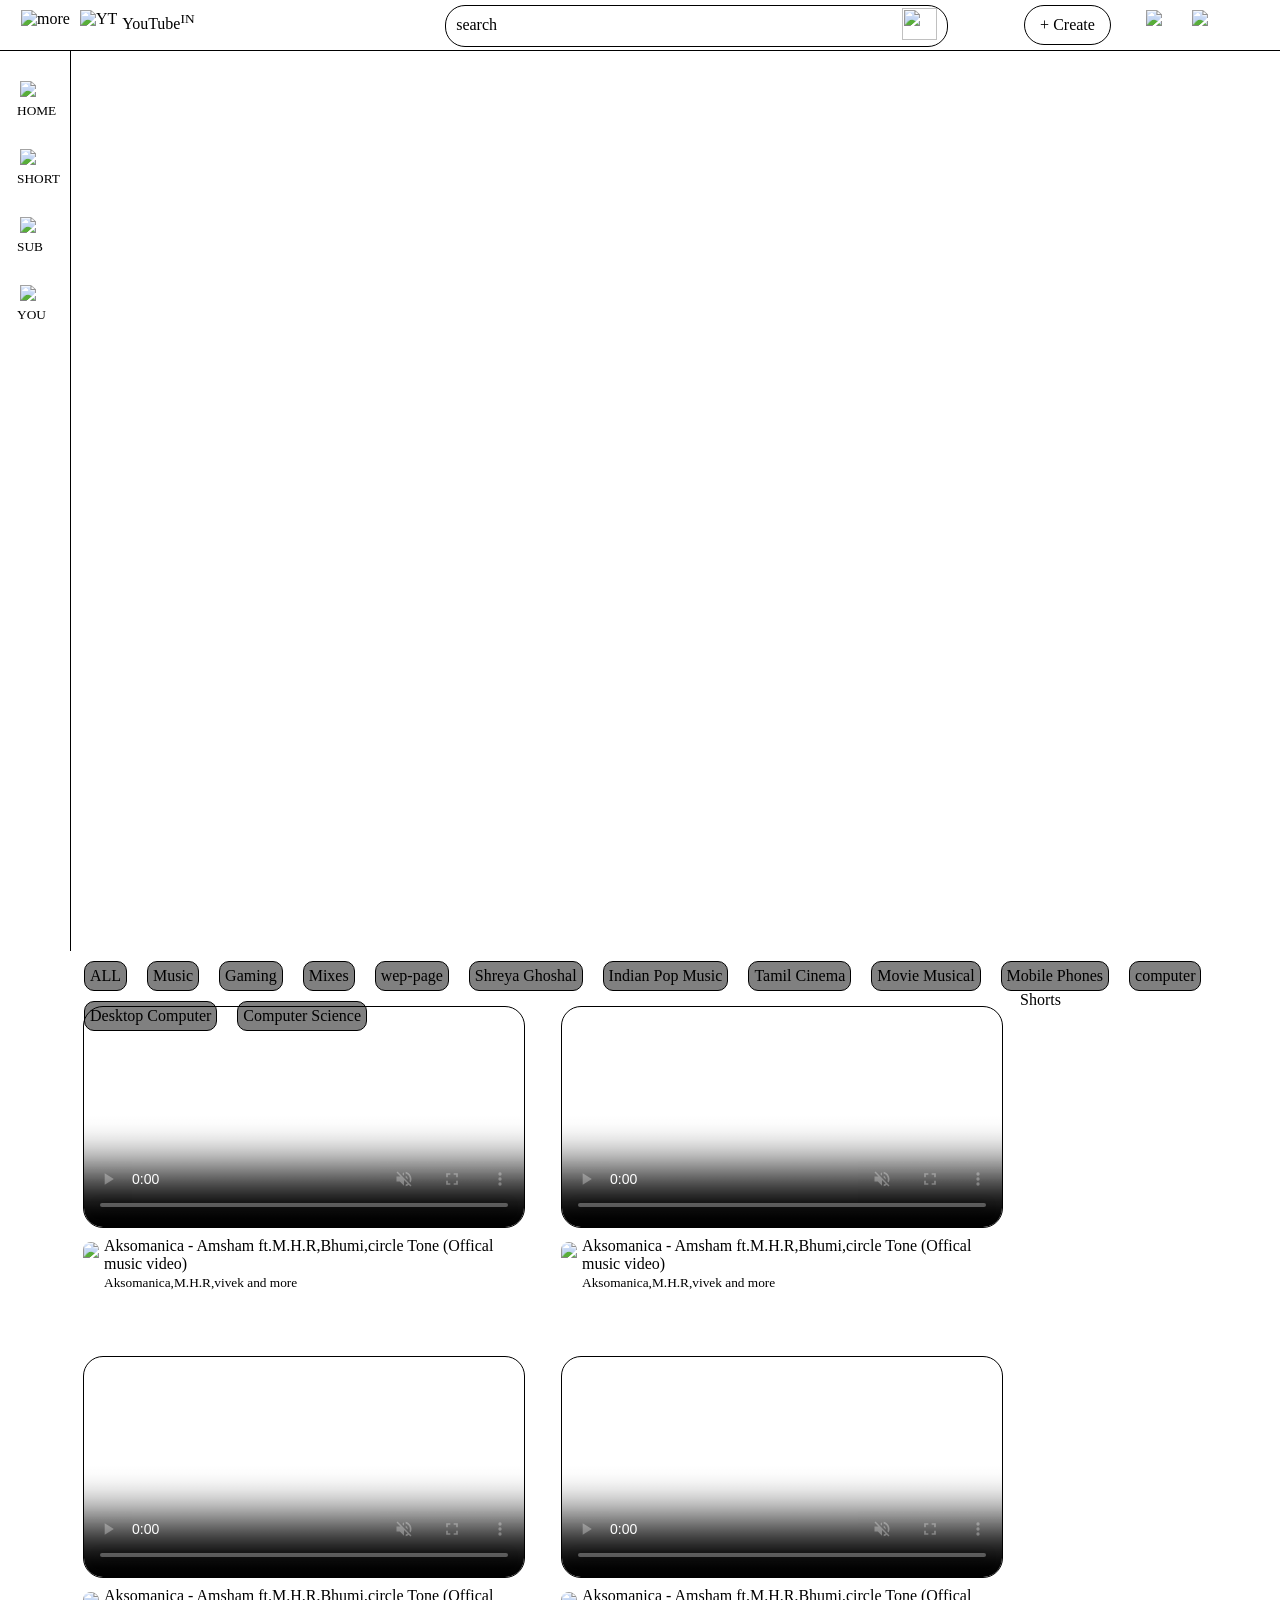
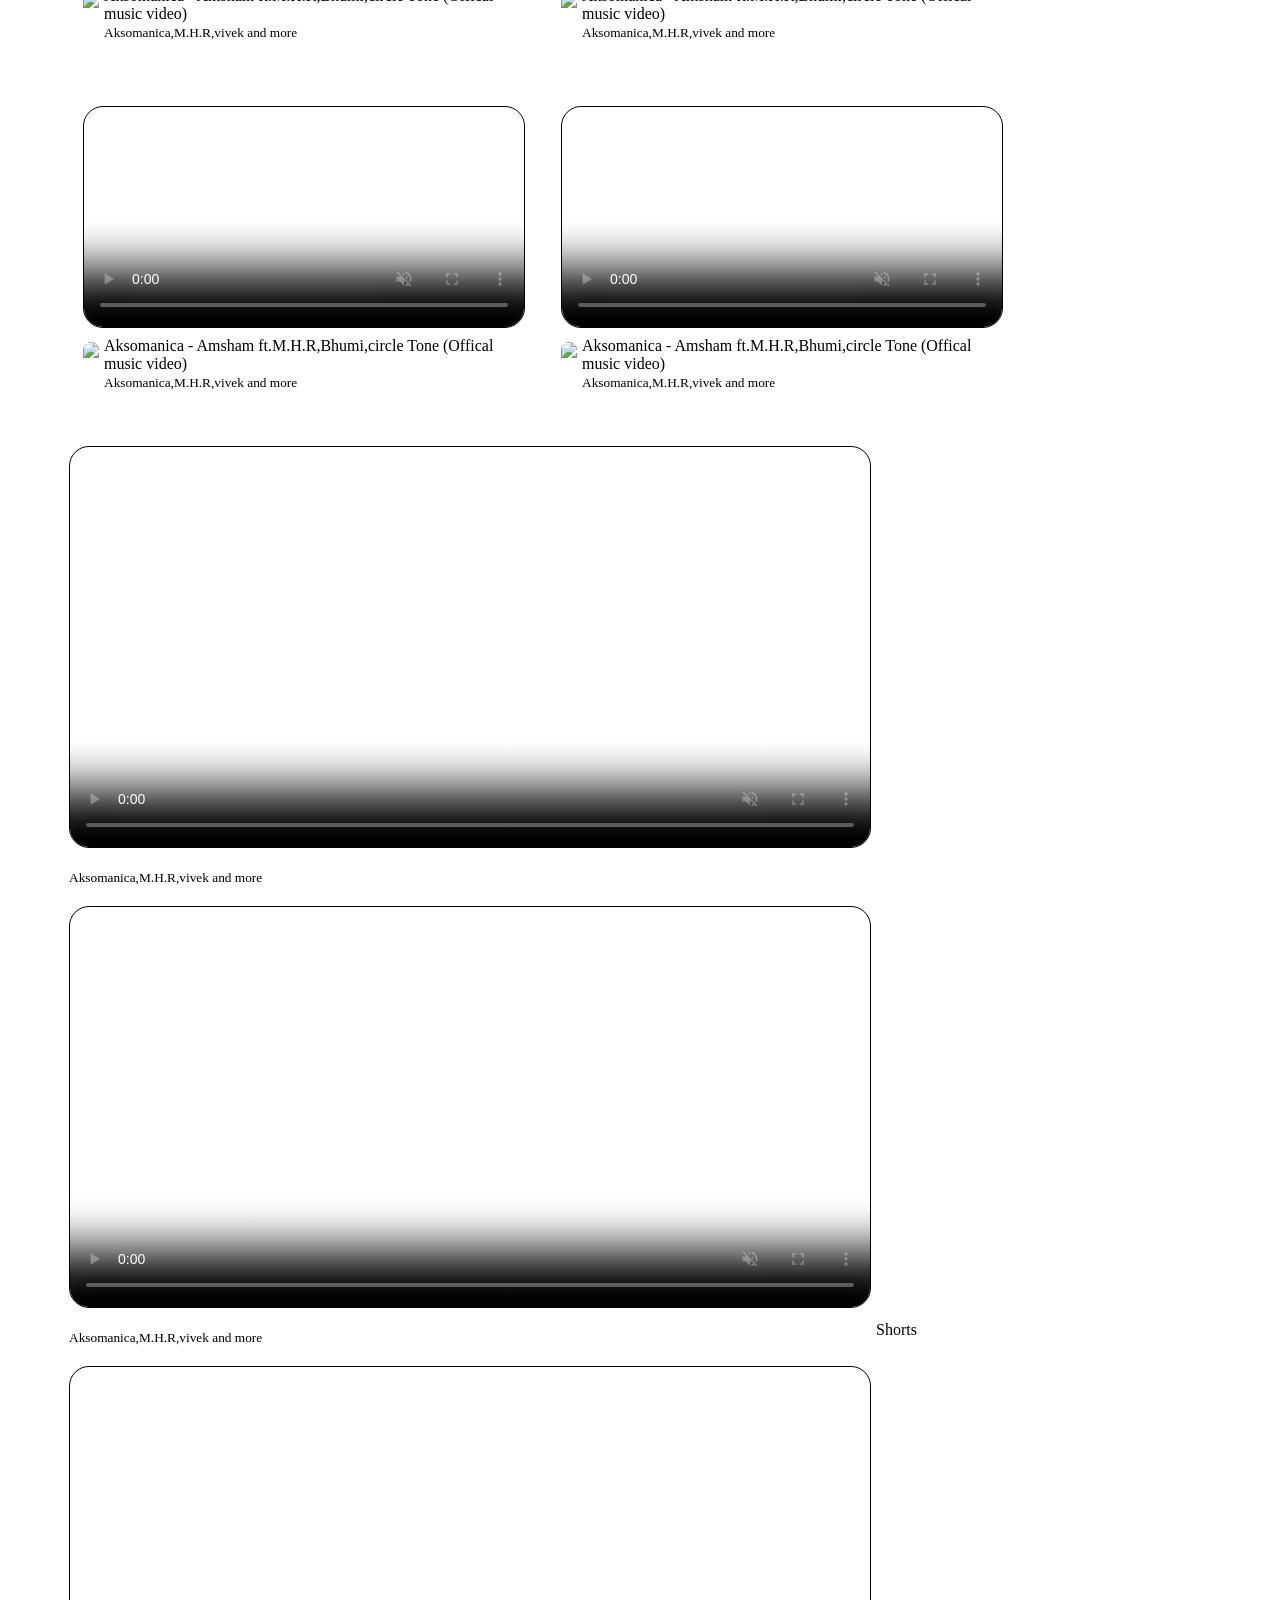
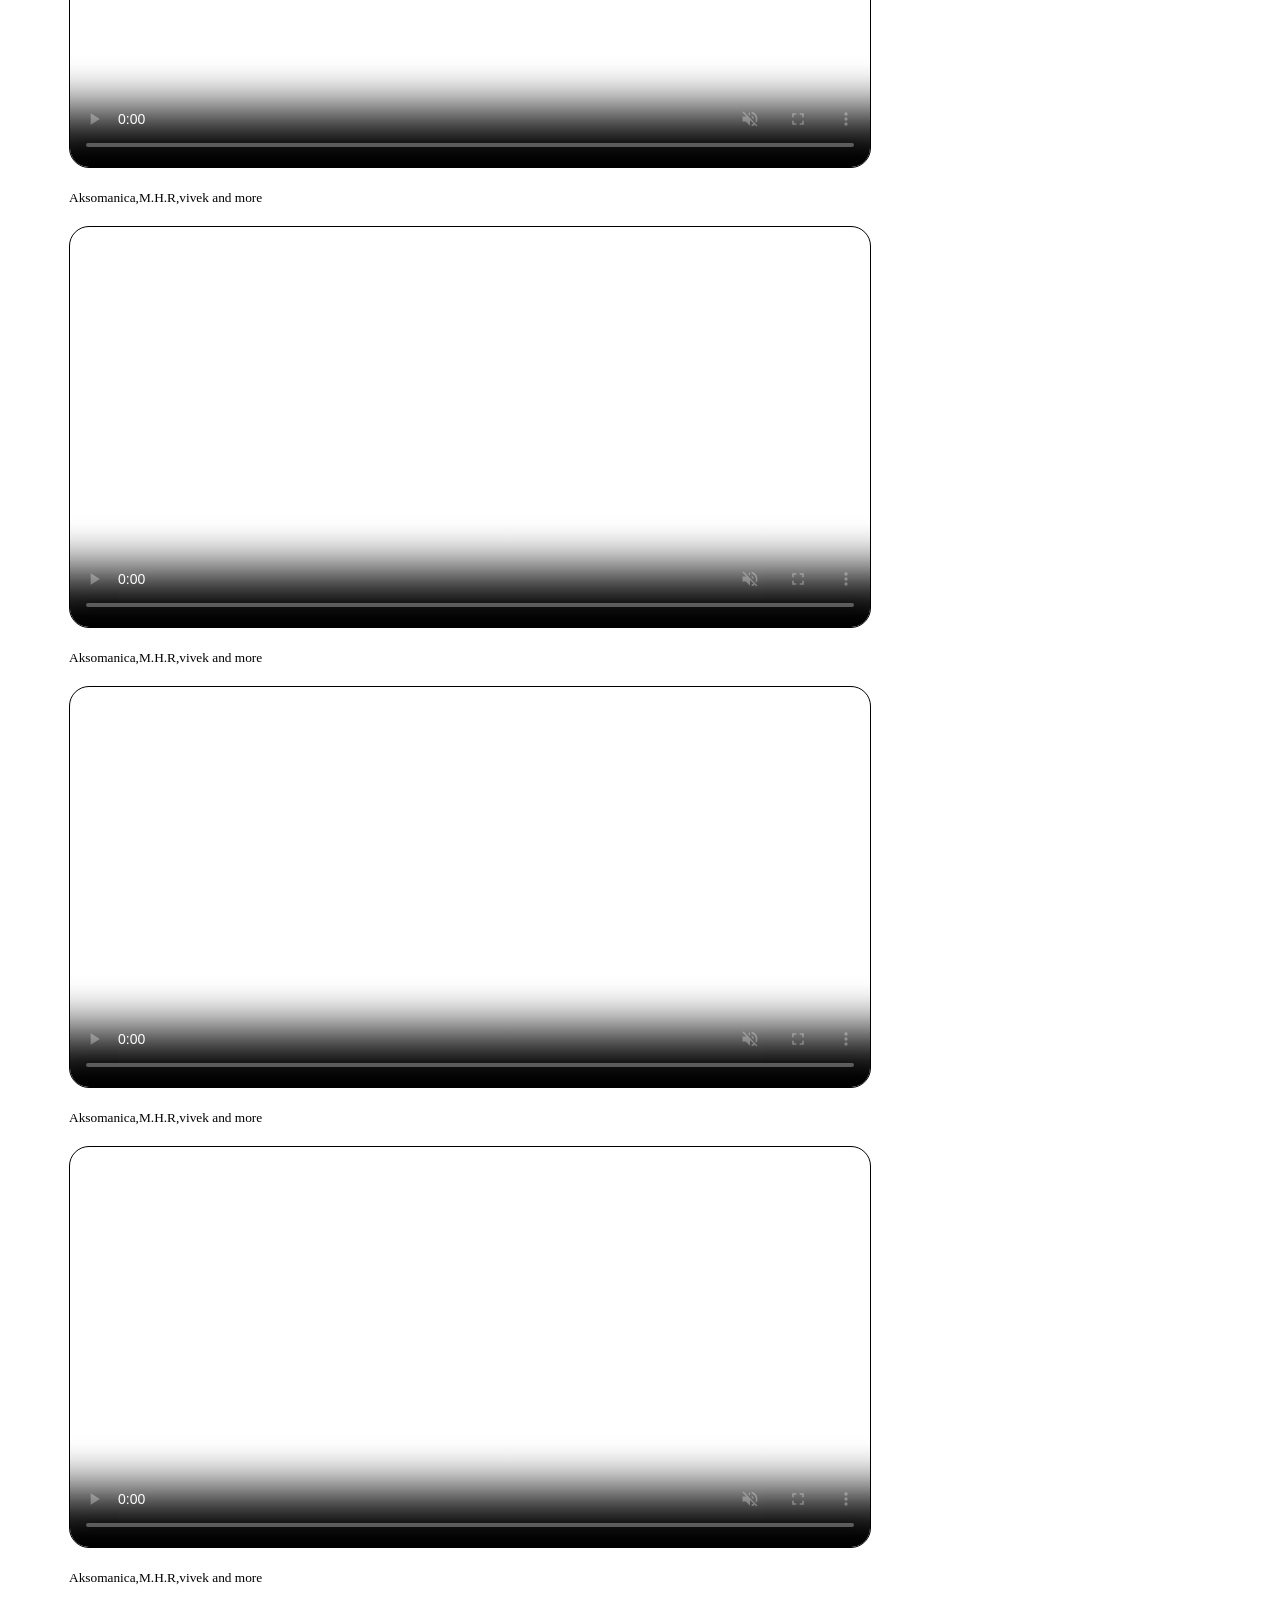
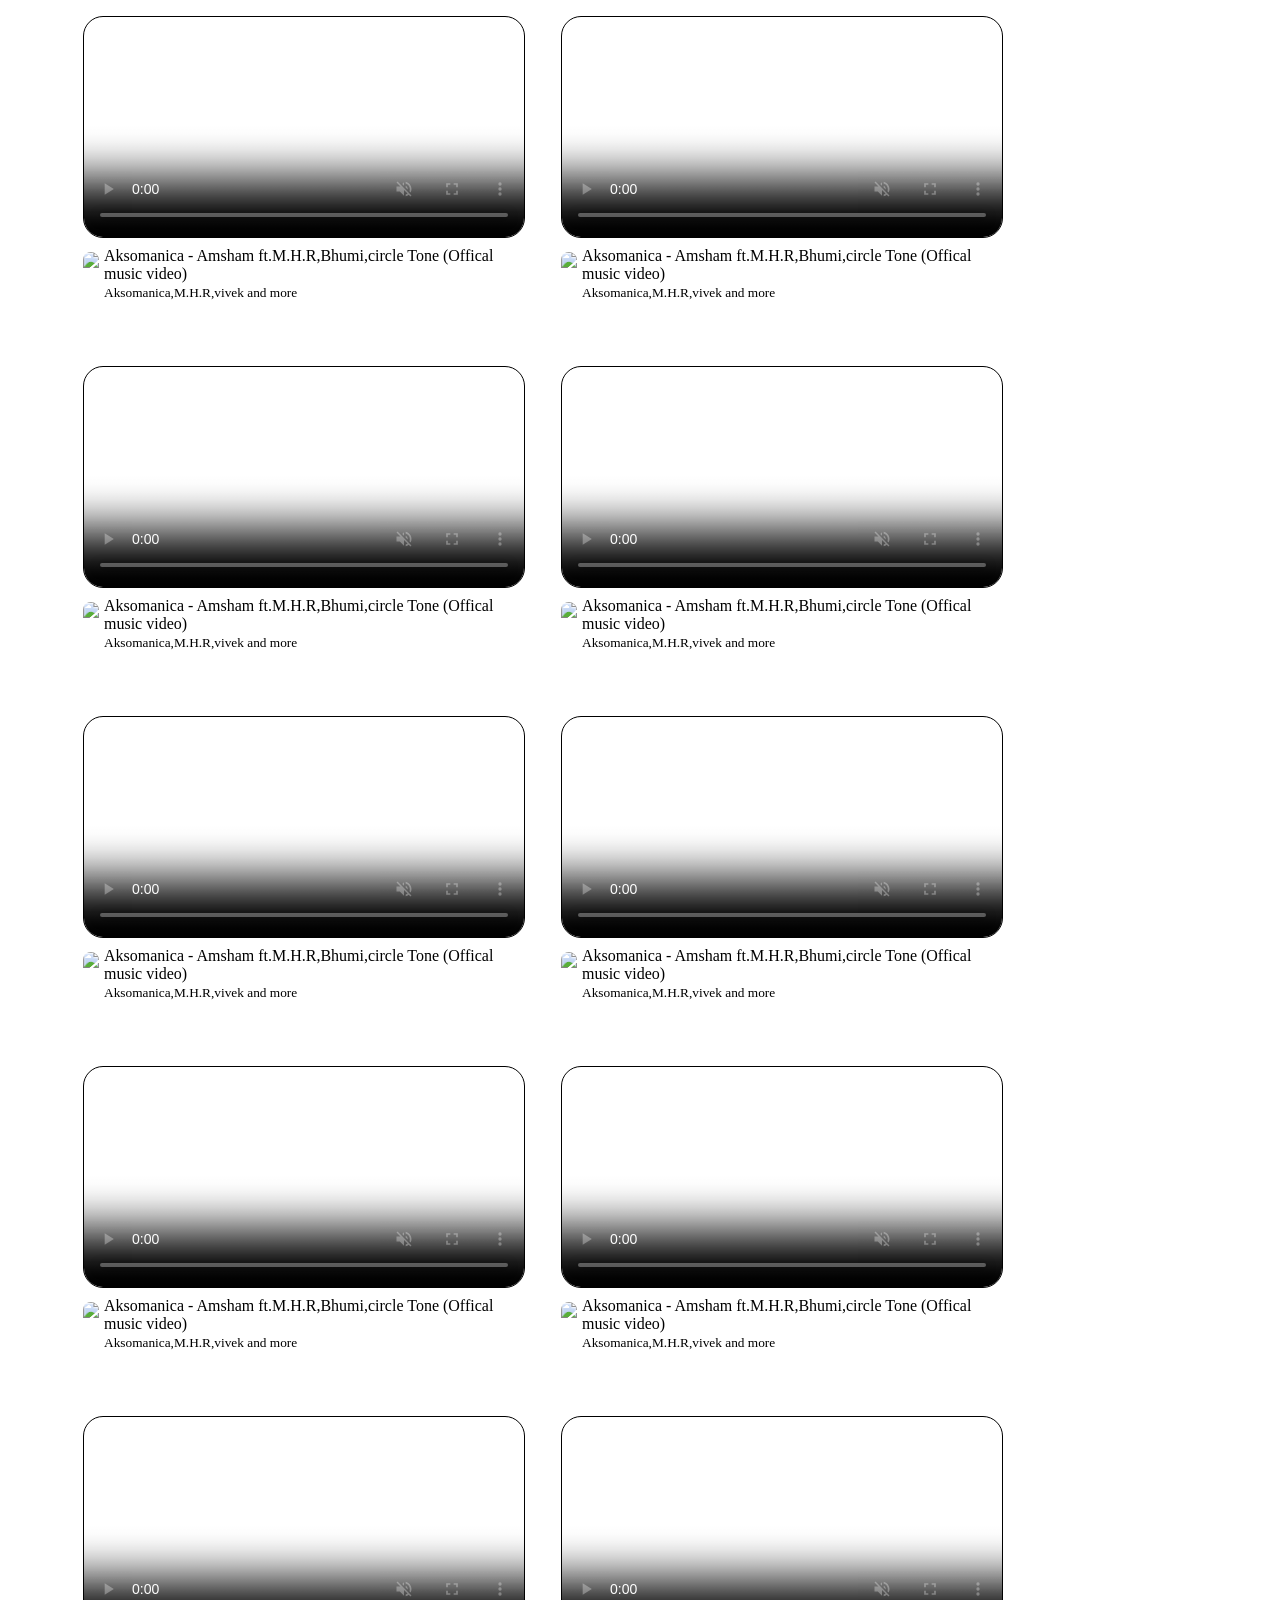
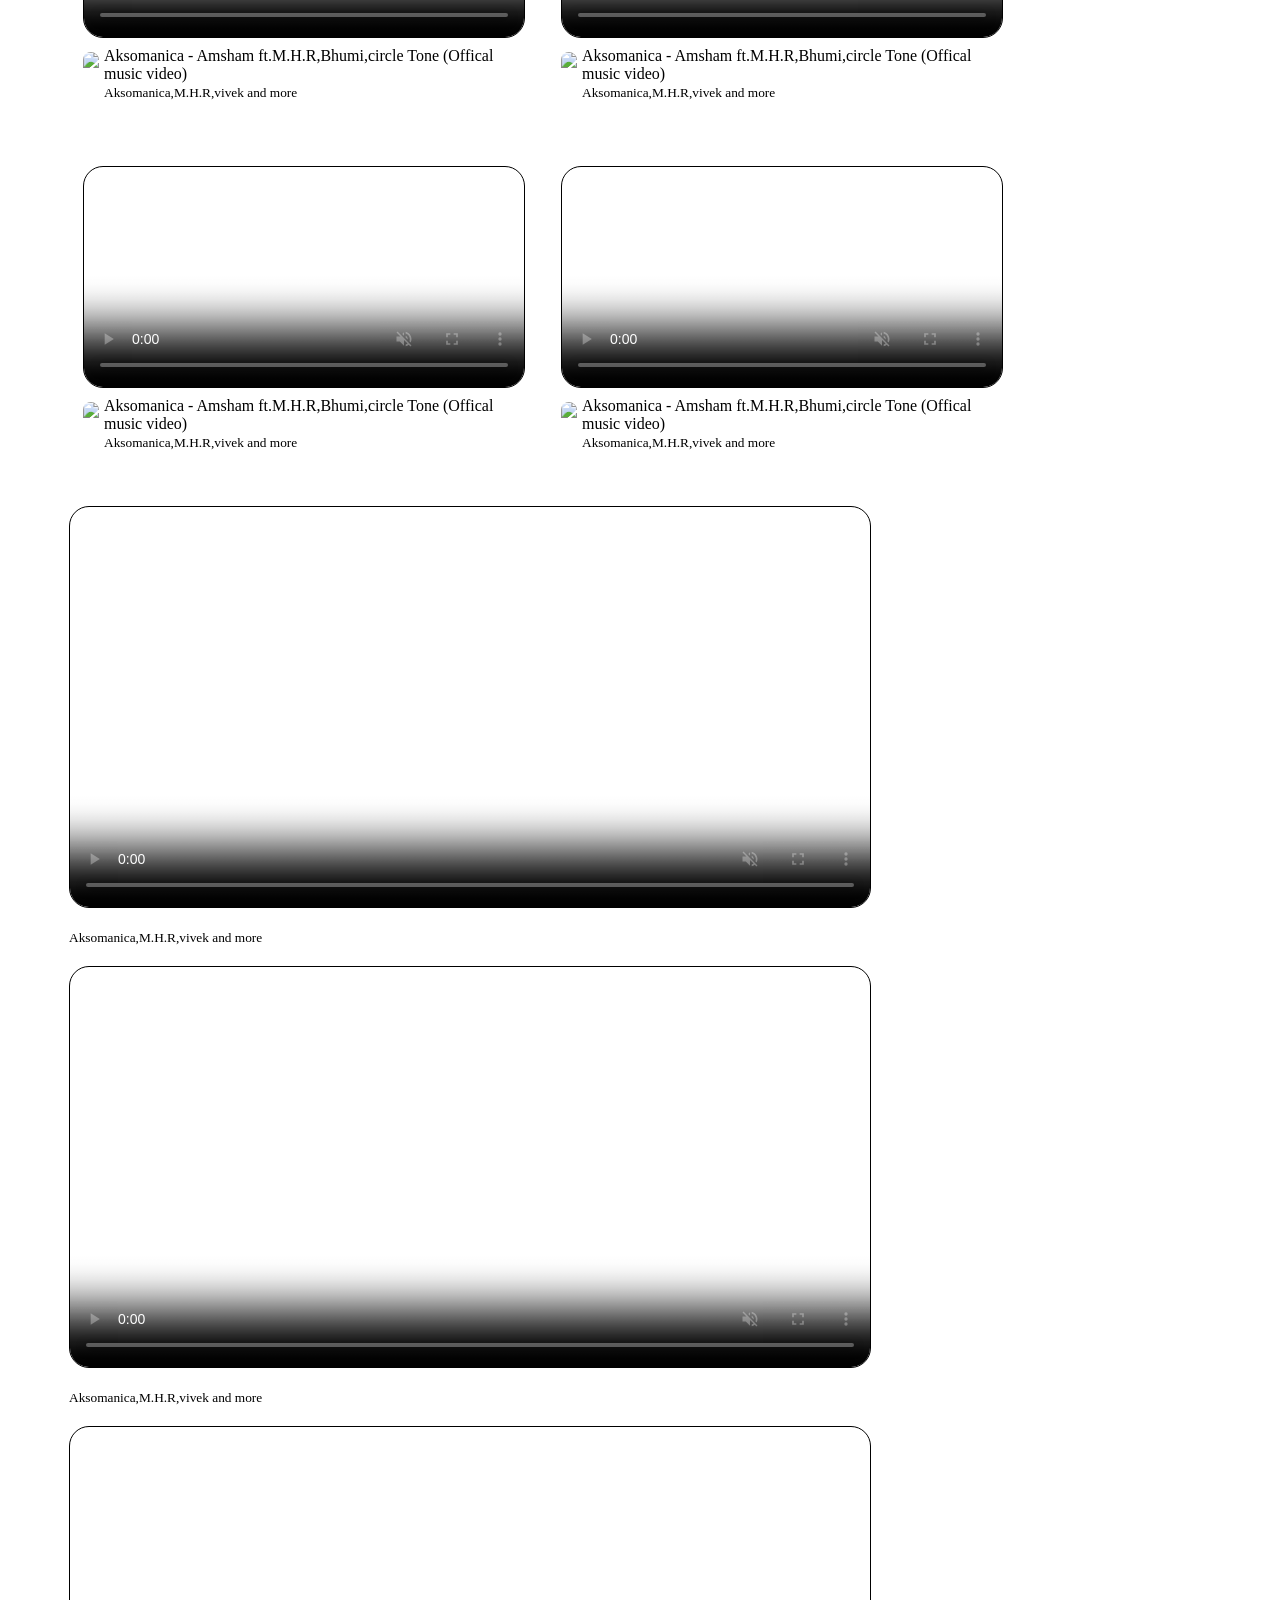
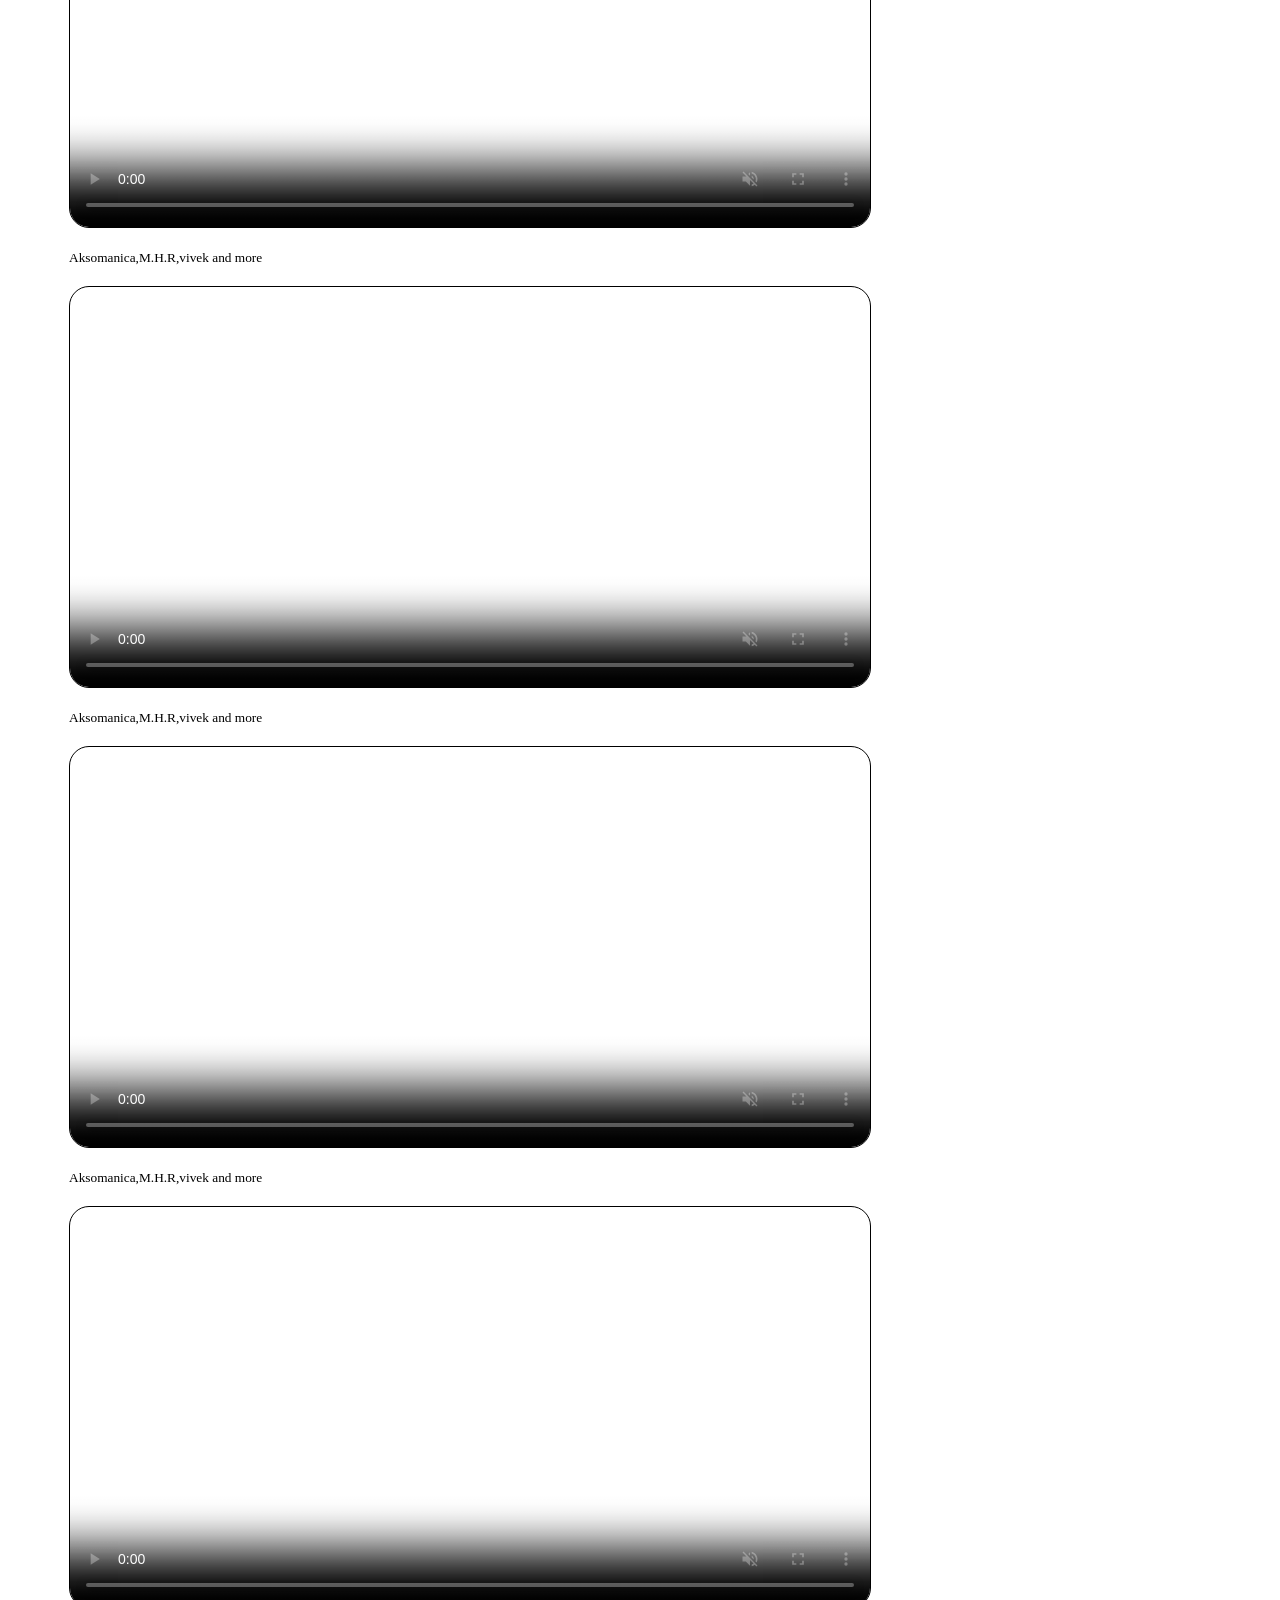
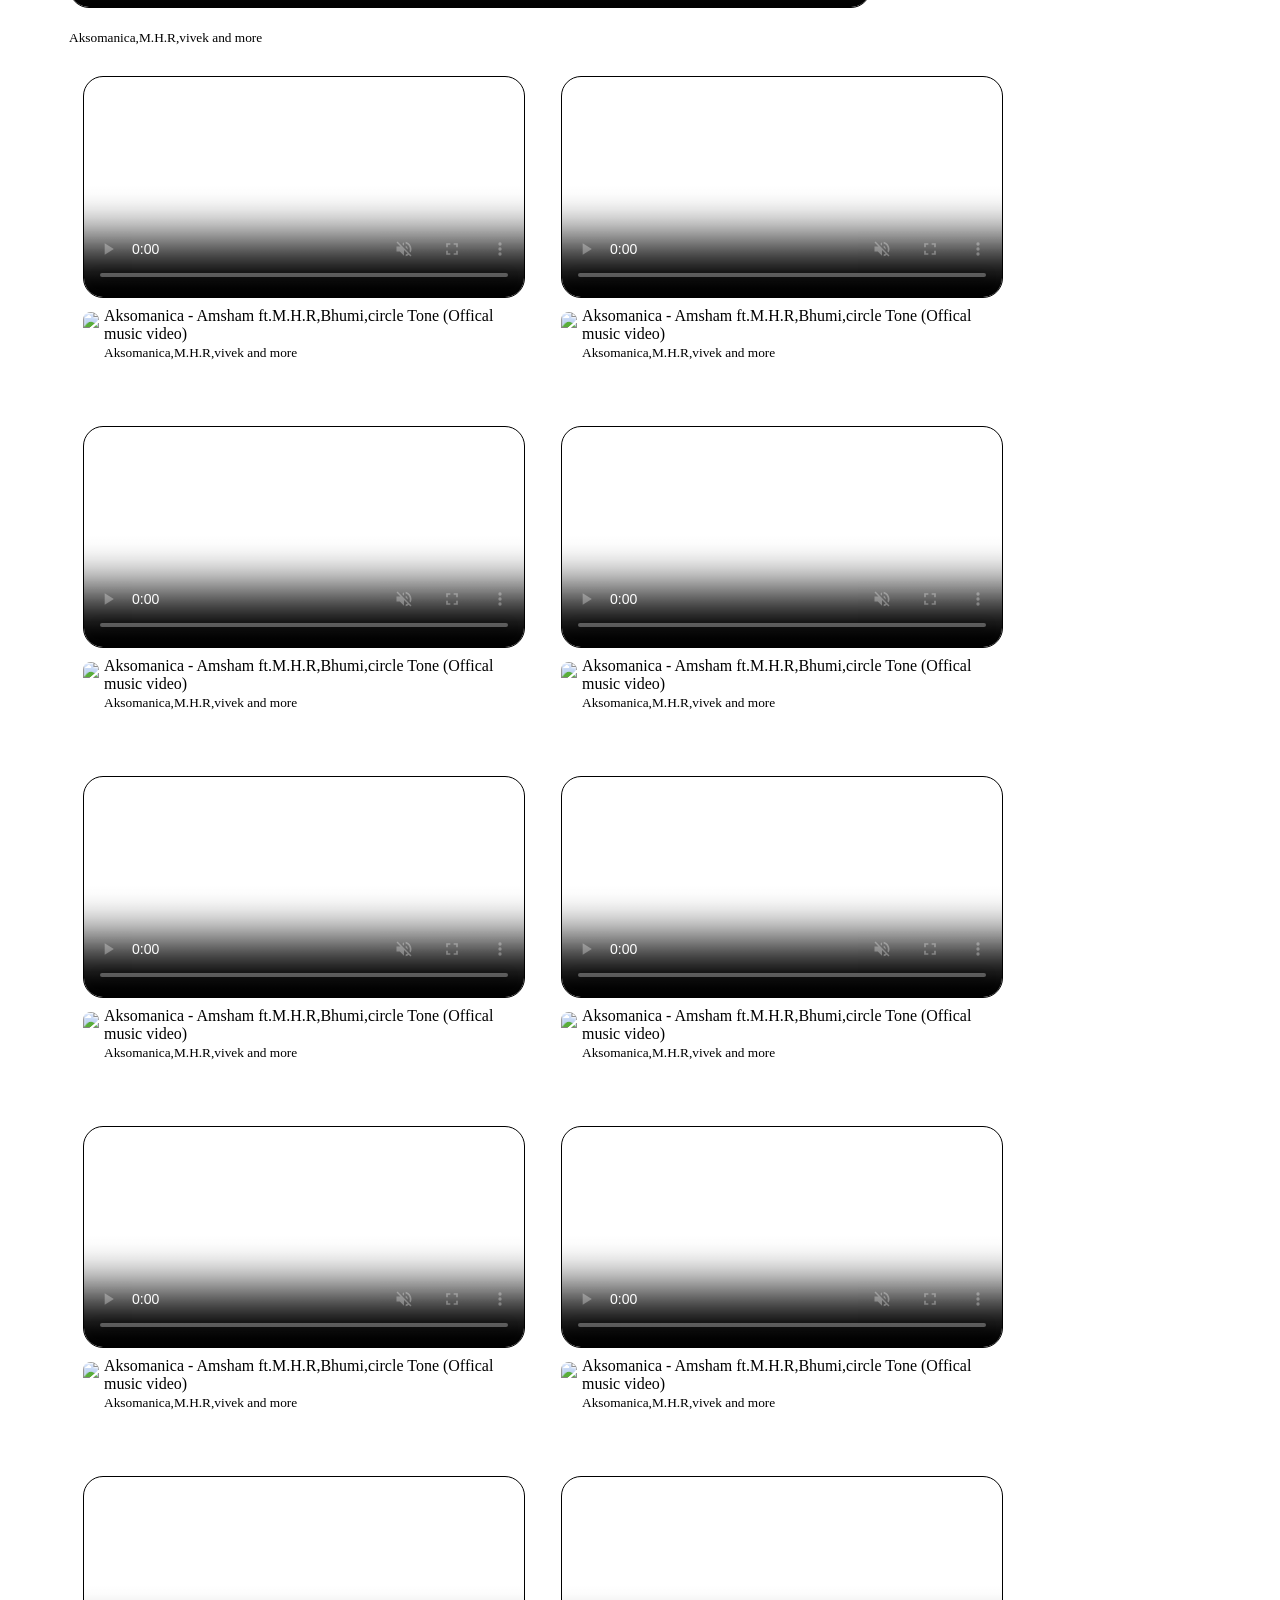
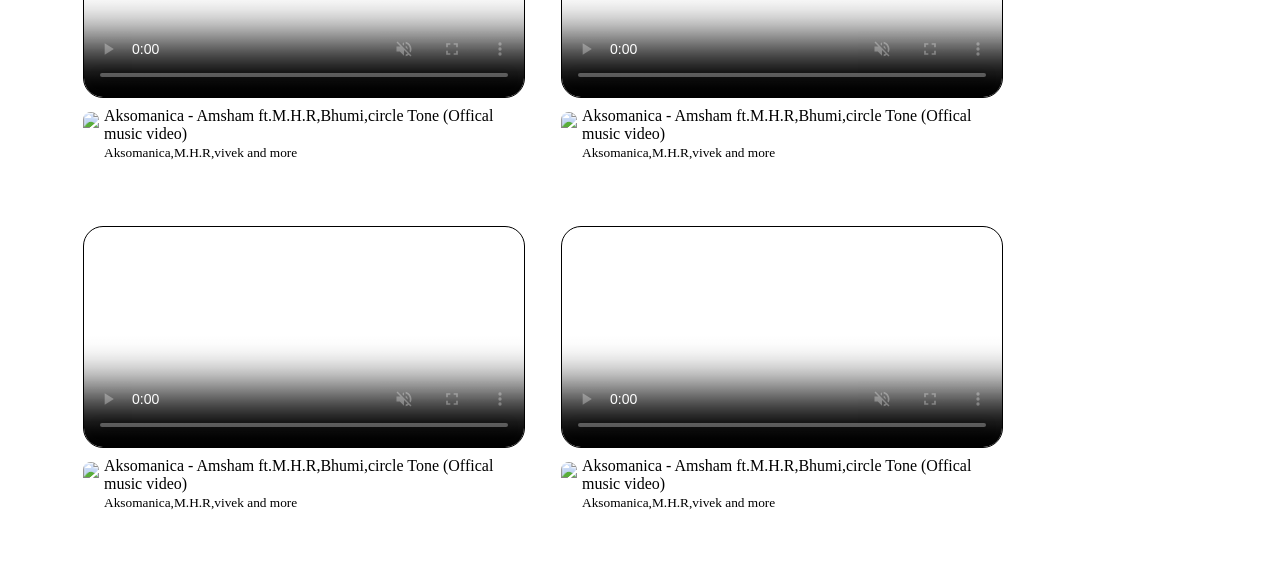
==== index.html @ 5afae0d7 "feat:new one" ====
<!DOCTYPE HTML>
<html>
	<head>
		<title>
			youtube
		</title>
		<link rel="stylesheet" href="style.css">
	</head>
	<body>
		<header>
			<div class="nav float">
				<div class="navleft">
					<img class="float" src="https://cdn-icons-png.flaticon.com/128/9091/9091427.png" title="more">
					<img class="float" src="https://cdn-icons-png.flaticon.com/128/15047/15047410.png" title="YT">
					<p class="float">YouTube<sup>IN</sup></p>
				</div>
				<div class="navcenter float bor">
					<div class="navc1 float">
						<span>search</span>
					</div>
					<img class="navc2"src="https://cdn-icons-png.flaticon.com/128/622/622669.png">	
				</div>
				<div class="navright">
					<div class="float but bor">
						+ Create
					</div>
					<img class="float noti"src="https://cdn-icons-png.flaticon.com/128/1827/1827330.png">
					<img class="float noti"src="https://cdn-icons-png.flaticon.com/128/1144/1144760.png">
				</div>
			</div>
		</header>
		<aside>
			<div class="side float">
				<div class="sih">
					<a href="https://www.youtube.com/">	
						<img class="sii"src="https://cdn-icons-png.flaticon.com/128/263/263115.png">
						<p class="sip"><smaLL>HOME</small></p>
					</a>
				</div>
				<div class="sih">
					<a href="https://www.youtube.com/shorts/">
						<img class="sii"src="https://cdn-icons-png.flaticon.com/128/17692/17692686.png">
						<p class="sip"><smaLL>SHORT</small></p>
					</a>
				</div>
				<div class="sih">
					<a href="subscription.html" target="_blank">
						<img class="sii"src="https://cdn-icons-png.flaticon.com/128/2989/2989849.png">
						<p class="sip s"><smaLL>SUB</small></p>
					</a>	
				</div>
				<div class="sih">
					<a href="you.html" target="_blank">	
						<img class="sii"src="https://cdn-icons-png.flaticon.com/128/3033/3033143.png">
						<p class="sip"><smaLL>YOU</small></p>
					</a>
				</div>
			</div>
		</aside>
		<main>
			<div class="main">
				<div class="mainsu float">
					<span class="spa2 float bor">ALL</span>
					<span class="spa2 float bor">Music</span>
					<span class="spa2 float bor">Gaming</span>
					<span class="spa2 float bor">Mixes</span>
					<span class="spa2 float bor">wep-page</span>
					<span class="spa2 float bor">Shreya Ghoshal</span>
					<span class="spa2 float bor">Indian Pop Music</span>
					<span class="spa2 float bor">Tamil Cinema</span>
					<span class="spa2 float bor">Movie Musical</span>
					<span class="spa2 float bor">Mobile Phones</span>
					<span class="spa2 float bor">computer</span>
					<span class="spa2 float bor">Desktop Computer</span>
					<span class="spa2 float bor">Computer Science</span>
				</div>
				<div class="maincontent">
					<div class="box1">
						<div class="float boxa1">
							<video class="boximg bor" controls muted preload="auto" poster="https://i.ytimg.com/vi/r8iPHiciQd0/hqdefault.jpg?sqp=-oaymwExCOADEI4CSFryq4qpAyMIARUAAIhCGAHwAQH4AYQIgALQBYoCDAgAEAEYfyAkKFAwDw==&rs=AOn4CLALW1QPZL32y7V3a8IbwKRW74-4hQ">
								<source src="vid.mp4" type="video/mp4">
							</video>
							<img class="prfimg1"src="https://cdn-icons-png.flaticon.com/128/3033/3033143.png">
							<p>Aksomanica - Amsham ft.M.H.R,Bhumi,circle Tone (Offical music video)</p>
							<p class="boxp"><small>Aksomanica,M.H.R,vivek and more</small></p>
						</div>
						<div class="float boxa1">
							<video class="boximg bor" controls muted preload="auto" poster="https://i.ytimg.com/vi/LXhhVGJtvIk/hq720.jpg?sqp=-oaymwEnCNAFEJQDSFryq4qpAxkIARUAAIhCGAHYAQHiAQoIGBACGAY4AUAB&rs=AOn4CLBcsL4vNYeQi15kMWkhVFCu_w8j_g">
								<source src="vid.mp4" type="video/mp4">
							</video>
							<img class="prfimg1"src="https://yt3.ggpht.com/pUgRMNXv6AcVHkNvH7txNleWQbGa8XT1lqkDtxxMP7G8QiTDHkyepi2qonUkAS9SnrpwEXH8=s68-c-k-c0x00ffffff-no-rj">
							<p>Aksomanica - Amsham ft.M.H.R,Bhumi,circle Tone (Offical music video)</p>
							<p class="boxp"><small>Aksomanica,M.H.R,vivek and more</small></p>
						</div>
						<div class="float boxa1">
							<video class="boximg bor" controls muted preload="auto" poster="https://i.ytimg.com/vi/S3X8hUM1lko/hq720.jpg?sqp=-oaymwEnCNAFEJQDSFryq4qpAxkIARUAAIhCGAHYAQHiAQoIGBACGAY4AUAB&rs=AOn4CLDXfrwKIZRGYtw1g9QE7HpHCO6I9Q">
								<source src="vid.mp4" type="video/mp4">
							</video>
							<img class="prfimg1"src="https://yt3.ggpht.com/Eb6xZ8irjVgF187eBWAZTsUh7Q6qQSSz5kw_5yJxgUL12sVZORG9ilYGIpca9SyYmGotCHlt1Q=s68-c-k-c0x00ffffff-no-rj">
							<p>Aksomanica - Amsham ft.M.H.R,Bhumi,circle Tone (Offical music video)</p>
							<p class="boxp"><small>Aksomanica,M.H.R,vivek and more</small></p>
						</div>
					</div>
					<div class="box1">
						<div class="float boxa1">
							<video class="boximg bor" controls muted preload="auto" poster="https://i.ytimg.com/vi/9udS0mpi1L4/hqdefault.jpg?sqp=-oaymwExCOADEI4CSFryq4qpAyMIARUAAIhCGAHwAQH4Af4JgALQBYoCDAgAEAEYWCBkKGUwDw==&rs=AOn4CLBD6QJS85vHDrnEDIv-d8-xP_nnMQ">
								<source src="vid.mp4" type="video/mp4">
							</video>
							<img class="prfimg1"src="https://cdn-icons-png.flaticon.com/128/3033/3033143.png">
							<p>Aksomanica - Amsham ft.M.H.R,Bhumi,circle Tone (Offical music video)</p>
							<p class="boxp"><small>Aksomanica,M.H.R,vivek and more</small></p>
						</div>
						<div class="float boxa1">
							<video class="boximg bor" controls muted preload="auto" poster="https://i.ytimg.com/vi/BcadEGhg4pA/hq720.jpg?sqp=-oaymwEnCNAFEJQDSFryq4qpAxkIARUAAIhCGAHYAQHiAQoIGBACGAY4AUAB&rs=AOn4CLAW80vyjJPRGipau6BzoXJzOj1VdA">
								<source src="vid.mp4" type="video/mp4">
							</video>
							<img class="prfimg1"src="https://yt3.ggpht.com/bEimfNZlUyrBXrC-ObnOFgJYcPO97NTh23QQrpOUd0-rrsNb593a73AeIVTECES7aC80xB7e=s68-c-k-c0x00ffffff-no-rj">
							<p>Aksomanica - Amsham ft.M.H.R,Bhumi,circle Tone (Offical music video)</p>
							<p class="boxp"><small>Aksomanica,M.H.R,vivek and more</small></p>
						</div>
						<div class="float boxa1">
							<video class="boximg bor" controls muted preload="auto" poster="https://i.ytimg.com/vi/inpezoB6S1o/hq720.jpg?sqp=-oaymwEnCNAFEJQDSFryq4qpAxkIARUAAIhCGAHYAQHiAQoIGBACGAY4AUAB&rs=AOn4CLD0NAY2qSWQMeOZT0NjOkqFQ_tjJA">
								<source src="vid.mp4" type="video/mp4">
							</video>
							<img class="prfimg1"src="https://yt3.ggpht.com/rQA1zYrCoZeLMLnBpNuW9Lx894LZQyexQcmnYEtIJuDDpnnWaGD1qC_NioFjx5vEp9KumxXm=s68-c-k-c0x00ffffff-no-rj">
							<p>Aksomanica - Amsham ft.M.H.R,Bhumi,circle Tone (Offical music video)</p>
							<p class="boxp"><small>Aksomanica,M.H.R,vivek and more</small></p>
						</div>
					</div>
					<div class="box2">
						<p>Shorts</p>
						<div class="float boxb1">
							<video class="boximg2 bor" controls muted preload="auto" poster="https://i.ytimg.com/vi/i52_GGCsXqQ/oar3.jpg?sqp=-oaymwEoCJUDENAFSFqQAgHyq4qpAxcIARUAAIhC2AEB4gEKCBgQAhgGOAFAAQ==&rs=AOn4CLA7KLdDt6icL3wtO9MWbgC_cukayw&usqp=CCk">
								<source src="VID_20250727_081803.mp4" type="video/mp4">
							</video>
							<p class="boxp"><small>Aksomanica,M.H.R,vivek and more</small></p>
						</div>
						<div class="float boxb1">
							<video class="boximg2 bor" controls muted preload="auto" poster="https://i.ytimg.com/vi/Bl81zzd6jrw/oardefault.jpg?sqp=-oaymwEoCJUDENAFSFqQAgHyq4qpAxcIARUAAIhC2AEB4gEKCBgQAhgGOAFAAQ==&rs=AOn4CLBiPEaELkHgTkNNRXsHkxUYD0_4zA&usqp=CCk">
								<source src="VID_20250727_081803.mp4" type="video/mp4">
							</video>
							<p class="boxp"><small>Aksomanica,M.H.R,vivek and more</small></p>
						</div>
						<div class="float boxb1">
							<video class="boximg2 bor" controls muted preload="auto" poster="https://i.ytimg.com/vi/i52_GGCsXqQ/oar3.jpg?sqp=-oaymwEoCJUDENAFSFqQAgHyq4qpAxcIARUAAIhC2AEB4gEKCBgQAhgGOAFAAQ==&rs=AOn4CLA7KLdDt6icL3wtO9MWbgC_cukayw&usqp=CCk">
								<source src="VID_20250727_081803.mp4" type="video/mp4">
							</video>
							<p class="boxp"><small>Aksomanica,M.H.R,vivek and more</small></p>
						</div>
						<div class="float boxb1">
							<video class="boximg2 bor" controls muted preload="auto" poster="https://i.ytimg.com/vi/Bl81zzd6jrw/oardefault.jpg?sqp=-oaymwEoCJUDENAFSFqQAgHyq4qpAxcIARUAAIhC2AEB4gEKCBgQAhgGOAFAAQ==&rs=AOn4CLBiPEaELkHgTkNNRXsHkxUYD0_4zA&usqp=CCk">
								<source src="VID_20250727_081803.mp4" type="video/mp4">
							</video>
							<p class="boxp"><small>Aksomanica,M.H.R,vivek and more</small></p>
						</div>
						<div class="float boxb1">
							<video class="boximg2 bor" controls muted preload="auto" poster="https://i.ytimg.com/vi/i52_GGCsXqQ/oar3.jpg?sqp=-oaymwEoCJUDENAFSFqQAgHyq4qpAxcIARUAAIhC2AEB4gEKCBgQAhgGOAFAAQ==&rs=AOn4CLA7KLdDt6icL3wtO9MWbgC_cukayw&usqp=CCk">
								<source src="VID_20250727_081803.mp4" type="video/mp4">
							</video>
							<p class="boxp"><small>Aksomanica,M.H.R,vivek and more</small></p>
						</div>
						<div class="float boxb1">
							<video class="boximg2 bor" controls muted preload="auto" poster="https://i.ytimg.com/vi/i52_GGCsXqQ/oar3.jpg?sqp=-oaymwEoCJUDENAFSFqQAgHyq4qpAxcIARUAAIhC2AEB4gEKCBgQAhgGOAFAAQ==&rs=AOn4CLA7KLdDt6icL3wtO9MWbgC_cukayw&usqp=CCk">
								<source src="VID_20250727_081803.mp4" type="video/mp4">
							</video>
							<p class="boxp"><small>Aksomanica,M.H.R,vivek and more</small></p>
						</div>
					</div>
					<div class="box1">
						<div class="float boxa1">
							<video class="boximg bor" controls muted preload="auto" poster="https://i.ytimg.com/vi/r8iPHiciQd0/hqdefault.jpg?sqp=-oaymwExCOADEI4CSFryq4qpAyMIARUAAIhCGAHwAQH4AYQIgALQBYoCDAgAEAEYfyAkKFAwDw==&rs=AOn4CLALW1QPZL32y7V3a8IbwKRW74-4hQ">
								<source src="vid.mp4" type="video/mp4">
							</video>
							<img class="prfimg1"src="https://cdn-icons-png.flaticon.com/128/3033/3033143.png">
							<p>Aksomanica - Amsham ft.M.H.R,Bhumi,circle Tone (Offical music video)</p>
							<p class="boxp"><small>Aksomanica,M.H.R,vivek and more</small></p>
						</div>
						<div class="float boxa1">
							<video class="boximg bor" controls muted preload="auto" poster="https://i.ytimg.com/vi/LXhhVGJtvIk/hq720.jpg?sqp=-oaymwEnCNAFEJQDSFryq4qpAxkIARUAAIhCGAHYAQHiAQoIGBACGAY4AUAB&rs=AOn4CLBcsL4vNYeQi15kMWkhVFCu_w8j_g">
								<source src="vid.mp4" type="video/mp4">
							</video>
							<img class="prfimg1"src="https://yt3.ggpht.com/pUgRMNXv6AcVHkNvH7txNleWQbGa8XT1lqkDtxxMP7G8QiTDHkyepi2qonUkAS9SnrpwEXH8=s68-c-k-c0x00ffffff-no-rj">
							<p>Aksomanica - Amsham ft.M.H.R,Bhumi,circle Tone (Offical music video)</p>
							<p class="boxp"><small>Aksomanica,M.H.R,vivek and more</small></p>
						</div>
						<div class="float boxa1">
							<video class="boximg bor" controls muted preload="auto" poster="https://i.ytimg.com/vi/S3X8hUM1lko/hq720.jpg?sqp=-oaymwEnCNAFEJQDSFryq4qpAxkIARUAAIhCGAHYAQHiAQoIGBACGAY4AUAB&rs=AOn4CLDXfrwKIZRGYtw1g9QE7HpHCO6I9Q">
								<source src="vid.mp4" type="video/mp4">
							</video>
							<img class="prfimg1"src="https://yt3.ggpht.com/Eb6xZ8irjVgF187eBWAZTsUh7Q6qQSSz5kw_5yJxgUL12sVZORG9ilYGIpca9SyYmGotCHlt1Q=s68-c-k-c0x00ffffff-no-rj">
							<p>Aksomanica - Amsham ft.M.H.R,Bhumi,circle Tone (Offical music video)</p>
							<p class="boxp"><small>Aksomanica,M.H.R,vivek and more</small></p>
						</div>
					</div>
					<div class="box1">
						<div class="float boxa1">
							<video class="boximg bor" controls muted preload="auto" poster="https://i.ytimg.com/vi/9udS0mpi1L4/hqdefault.jpg?sqp=-oaymwExCOADEI4CSFryq4qpAyMIARUAAIhCGAHwAQH4Af4JgALQBYoCDAgAEAEYWCBkKGUwDw==&rs=AOn4CLBD6QJS85vHDrnEDIv-d8-xP_nnMQ">
								<source src="vid.mp4" type="video/mp4">
							</video>
							<img class="prfimg1"src="https://cdn-icons-png.flaticon.com/128/3033/3033143.png">
							<p>Aksomanica - Amsham ft.M.H.R,Bhumi,circle Tone (Offical music video)</p>
							<p class="boxp"><small>Aksomanica,M.H.R,vivek and more</small></p>
						</div>
						<div class="float boxa1">
							<video class="boximg bor" controls muted preload="auto" poster="https://i.ytimg.com/vi/BcadEGhg4pA/hq720.jpg?sqp=-oaymwEnCNAFEJQDSFryq4qpAxkIARUAAIhCGAHYAQHiAQoIGBACGAY4AUAB&rs=AOn4CLAW80vyjJPRGipau6BzoXJzOj1VdA">
								<source src="vid.mp4" type="video/mp4">
							</video>
							<img class="prfimg1"src="https://yt3.ggpht.com/bEimfNZlUyrBXrC-ObnOFgJYcPO97NTh23QQrpOUd0-rrsNb593a73AeIVTECES7aC80xB7e=s68-c-k-c0x00ffffff-no-rj">
							<p>Aksomanica - Amsham ft.M.H.R,Bhumi,circle Tone (Offical music video)</p>
							<p class="boxp"><small>Aksomanica,M.H.R,vivek and more</small></p>
						</div>
						<div class="float boxa1">
							<video class="boximg bor" controls muted preload="auto" poster="https://i.ytimg.com/vi/inpezoB6S1o/hq720.jpg?sqp=-oaymwEnCNAFEJQDSFryq4qpAxkIARUAAIhCGAHYAQHiAQoIGBACGAY4AUAB&rs=AOn4CLD0NAY2qSWQMeOZT0NjOkqFQ_tjJA">
								<source src="vid.mp4" type="video/mp4">
							</video>
							<img class="prfimg1"src="https://yt3.ggpht.com/rQA1zYrCoZeLMLnBpNuW9Lx894LZQyexQcmnYEtIJuDDpnnWaGD1qC_NioFjx5vEp9KumxXm=s68-c-k-c0x00ffffff-no-rj">
							<p>Aksomanica - Amsham ft.M.H.R,Bhumi,circle Tone (Offical music video)</p>
							<p class="boxp"><small>Aksomanica,M.H.R,vivek and more</small></p>
						</div>
					</div>
					<div class="box1">
						<div class="float boxa1">
							<video class="boximg bor" controls muted preload="auto" poster="https://i.ytimg.com/vi/r8iPHiciQd0/hqdefault.jpg?sqp=-oaymwExCOADEI4CSFryq4qpAyMIARUAAIhCGAHwAQH4AYQIgALQBYoCDAgAEAEYfyAkKFAwDw==&rs=AOn4CLALW1QPZL32y7V3a8IbwKRW74-4hQ">
								<source src="vid.mp4" type="video/mp4">
							</video>
							<img class="prfimg1"src="https://cdn-icons-png.flaticon.com/128/3033/3033143.png">
							<p>Aksomanica - Amsham ft.M.H.R,Bhumi,circle Tone (Offical music video)</p>
							<p class="boxp"><small>Aksomanica,M.H.R,vivek and more</small></p>
						</div>
						<div class="float boxa1">
							<video class="boximg bor" controls muted preload="auto" poster="https://i.ytimg.com/vi/LXhhVGJtvIk/hq720.jpg?sqp=-oaymwEnCNAFEJQDSFryq4qpAxkIARUAAIhCGAHYAQHiAQoIGBACGAY4AUAB&rs=AOn4CLBcsL4vNYeQi15kMWkhVFCu_w8j_g">
								<source src="vid.mp4" type="video/mp4">
							</video>
							<img class="prfimg1"src="https://yt3.ggpht.com/pUgRMNXv6AcVHkNvH7txNleWQbGa8XT1lqkDtxxMP7G8QiTDHkyepi2qonUkAS9SnrpwEXH8=s68-c-k-c0x00ffffff-no-rj">
							<p>Aksomanica - Amsham ft.M.H.R,Bhumi,circle Tone (Offical music video)</p>
							<p class="boxp"><small>Aksomanica,M.H.R,vivek and more</small></p>
						</div>
						<div class="float boxa1">
							<video class="boximg bor" controls muted preload="auto" poster="https://i.ytimg.com/vi/S3X8hUM1lko/hq720.jpg?sqp=-oaymwEnCNAFEJQDSFryq4qpAxkIARUAAIhCGAHYAQHiAQoIGBACGAY4AUAB&rs=AOn4CLDXfrwKIZRGYtw1g9QE7HpHCO6I9Q">
								<source src="vid.mp4" type="video/mp4">
							</video>
							<img class="prfimg1"src="https://yt3.ggpht.com/Eb6xZ8irjVgF187eBWAZTsUh7Q6qQSSz5kw_5yJxgUL12sVZORG9ilYGIpca9SyYmGotCHlt1Q=s68-c-k-c0x00ffffff-no-rj">
							<p>Aksomanica - Amsham ft.M.H.R,Bhumi,circle Tone (Offical music video)</p>
							<p class="boxp"><small>Aksomanica,M.H.R,vivek and more</small></p>
						</div>
					</div>
					<div class="box1">
						<div class="float boxa1">
							<video class="boximg bor" controls muted preload="auto" poster="https://i.ytimg.com/vi/9udS0mpi1L4/hqdefault.jpg?sqp=-oaymwExCOADEI4CSFryq4qpAyMIARUAAIhCGAHwAQH4Af4JgALQBYoCDAgAEAEYWCBkKGUwDw==&rs=AOn4CLBD6QJS85vHDrnEDIv-d8-xP_nnMQ">
								<source src="vid.mp4" type="video/mp4">
							</video>
							<img class="prfimg1"src="https://cdn-icons-png.flaticon.com/128/3033/3033143.png">
							<p>Aksomanica - Amsham ft.M.H.R,Bhumi,circle Tone (Offical music video)</p>
							<p class="boxp"><small>Aksomanica,M.H.R,vivek and more</small></p>
						</div>
						<div class="float boxa1">
							<video class="boximg bor" controls muted preload="auto" poster="https://i.ytimg.com/vi/BcadEGhg4pA/hq720.jpg?sqp=-oaymwEnCNAFEJQDSFryq4qpAxkIARUAAIhCGAHYAQHiAQoIGBACGAY4AUAB&rs=AOn4CLAW80vyjJPRGipau6BzoXJzOj1VdA">
								<source src="vid.mp4" type="video/mp4">
							</video>
							<img class="prfimg1"src="https://yt3.ggpht.com/bEimfNZlUyrBXrC-ObnOFgJYcPO97NTh23QQrpOUd0-rrsNb593a73AeIVTECES7aC80xB7e=s68-c-k-c0x00ffffff-no-rj">
							<p>Aksomanica - Amsham ft.M.H.R,Bhumi,circle Tone (Offical music video)</p>
							<p class="boxp"><small>Aksomanica,M.H.R,vivek and more</small></p>
						</div>
						<div class="float boxa1">
							<video class="boximg bor" controls muted preload="auto" poster="https://i.ytimg.com/vi/inpezoB6S1o/hq720.jpg?sqp=-oaymwEnCNAFEJQDSFryq4qpAxkIARUAAIhCGAHYAQHiAQoIGBACGAY4AUAB&rs=AOn4CLD0NAY2qSWQMeOZT0NjOkqFQ_tjJA">
								<source src="vid.mp4" type="video/mp4">
							</video>
							<img class="prfimg1"src="https://yt3.ggpht.com/rQA1zYrCoZeLMLnBpNuW9Lx894LZQyexQcmnYEtIJuDDpnnWaGD1qC_NioFjx5vEp9KumxXm=s68-c-k-c0x00ffffff-no-rj">
							<p>Aksomanica - Amsham ft.M.H.R,Bhumi,circle Tone (Offical music video)</p>
							<p class="boxp"><small>Aksomanica,M.H.R,vivek and more</small></p>
						</div>
					</div>
					<div class="box2">
						<p>Shorts</p>
						<div class="float boxb1">
							<video class="boximg2 bor" controls muted preload="auto" poster="https://i.ytimg.com/vi/i52_GGCsXqQ/oar3.jpg?sqp=-oaymwEoCJUDENAFSFqQAgHyq4qpAxcIARUAAIhC2AEB4gEKCBgQAhgGOAFAAQ==&rs=AOn4CLA7KLdDt6icL3wtO9MWbgC_cukayw&usqp=CCk">
								<source src="VID_20250727_081803.mp4" type="video/mp4">
							</video>
							<p class="boxp"><small>Aksomanica,M.H.R,vivek and more</small></p>
						</div>
						<div class="float boxb1">
							<video class="boximg2 bor" controls muted preload="auto" poster="https://i.ytimg.com/vi/Bl81zzd6jrw/oardefault.jpg?sqp=-oaymwEoCJUDENAFSFqQAgHyq4qpAxcIARUAAIhC2AEB4gEKCBgQAhgGOAFAAQ==&rs=AOn4CLBiPEaELkHgTkNNRXsHkxUYD0_4zA&usqp=CCk">
								<source src="VID_20250727_081803.mp4" type="video/mp4">
							</video>
							<p class="boxp"><small>Aksomanica,M.H.R,vivek and more</small></p>
						</div>
						<div class="float boxb1">
							<video class="boximg2 bor" controls muted preload="auto" poster="https://i.ytimg.com/vi/i52_GGCsXqQ/oar3.jpg?sqp=-oaymwEoCJUDENAFSFqQAgHyq4qpAxcIARUAAIhC2AEB4gEKCBgQAhgGOAFAAQ==&rs=AOn4CLA7KLdDt6icL3wtO9MWbgC_cukayw&usqp=CCk">
								<source src="VID_20250727_081803.mp4" type="video/mp4">
							</video>
							<p class="boxp"><small>Aksomanica,M.H.R,vivek and more</small></p>
						</div>
						<div class="float boxb1">
							<video class="boximg2 bor" controls muted preload="auto" poster="https://i.ytimg.com/vi/Bl81zzd6jrw/oardefault.jpg?sqp=-oaymwEoCJUDENAFSFqQAgHyq4qpAxcIARUAAIhC2AEB4gEKCBgQAhgGOAFAAQ==&rs=AOn4CLBiPEaELkHgTkNNRXsHkxUYD0_4zA&usqp=CCk">
								<source src="VID_20250727_081803.mp4" type="video/mp4">
							</video>
							<p class="boxp"><small>Aksomanica,M.H.R,vivek and more</small></p>
						</div>
						<div class="float boxb1">
							<video class="boximg2 bor" controls muted preload="auto" poster="https://i.ytimg.com/vi/i52_GGCsXqQ/oar3.jpg?sqp=-oaymwEoCJUDENAFSFqQAgHyq4qpAxcIARUAAIhC2AEB4gEKCBgQAhgGOAFAAQ==&rs=AOn4CLA7KLdDt6icL3wtO9MWbgC_cukayw&usqp=CCk">
								<source src="VID_20250727_081803.mp4" type="video/mp4">
							</video>
							<p class="boxp"><small>Aksomanica,M.H.R,vivek and more</small></p>
						</div>
						<div class="float boxb1">
							<video class="boximg2 bor" controls muted preload="auto" poster="https://i.ytimg.com/vi/i52_GGCsXqQ/oar3.jpg?sqp=-oaymwEoCJUDENAFSFqQAgHyq4qpAxcIARUAAIhC2AEB4gEKCBgQAhgGOAFAAQ==&rs=AOn4CLA7KLdDt6icL3wtO9MWbgC_cukayw&usqp=CCk">
								<source src="VID_20250727_081803.mp4" type="video/mp4">
							</video>
							<p class="boxp"><small>Aksomanica,M.H.R,vivek and more</small></p>
						</div>
					</div>
					<div class="box1">
						<div class="float boxa1">
							<video class="boximg bor" controls muted preload="auto" poster="https://i.ytimg.com/vi/r8iPHiciQd0/hqdefault.jpg?sqp=-oaymwExCOADEI4CSFryq4qpAyMIARUAAIhCGAHwAQH4AYQIgALQBYoCDAgAEAEYfyAkKFAwDw==&rs=AOn4CLALW1QPZL32y7V3a8IbwKRW74-4hQ">
								<source src="vid.mp4" type="video/mp4">
							</video>
							<img class="prfimg1"src="https://cdn-icons-png.flaticon.com/128/3033/3033143.png">
							<p>Aksomanica - Amsham ft.M.H.R,Bhumi,circle Tone (Offical music video)</p>
							<p class="boxp"><small>Aksomanica,M.H.R,vivek and more</small></p>
						</div>
						<div class="float boxa1">
							<video class="boximg bor" controls muted preload="auto" poster="https://i.ytimg.com/vi/LXhhVGJtvIk/hq720.jpg?sqp=-oaymwEnCNAFEJQDSFryq4qpAxkIARUAAIhCGAHYAQHiAQoIGBACGAY4AUAB&rs=AOn4CLBcsL4vNYeQi15kMWkhVFCu_w8j_g">
								<source src="vid.mp4" type="video/mp4">
							</video>
							<img class="prfimg1"src="https://yt3.ggpht.com/pUgRMNXv6AcVHkNvH7txNleWQbGa8XT1lqkDtxxMP7G8QiTDHkyepi2qonUkAS9SnrpwEXH8=s68-c-k-c0x00ffffff-no-rj">
							<p>Aksomanica - Amsham ft.M.H.R,Bhumi,circle Tone (Offical music video)</p>
							<p class="boxp"><small>Aksomanica,M.H.R,vivek and more</small></p>
						</div>
						<div class="float boxa1">
							<video class="boximg bor" controls muted preload="auto" poster="https://i.ytimg.com/vi/S3X8hUM1lko/hq720.jpg?sqp=-oaymwEnCNAFEJQDSFryq4qpAxkIARUAAIhCGAHYAQHiAQoIGBACGAY4AUAB&rs=AOn4CLDXfrwKIZRGYtw1g9QE7HpHCO6I9Q">
								<source src="vid.mp4" type="video/mp4">
							</video>
							<img class="prfimg1"src="https://yt3.ggpht.com/Eb6xZ8irjVgF187eBWAZTsUh7Q6qQSSz5kw_5yJxgUL12sVZORG9ilYGIpca9SyYmGotCHlt1Q=s68-c-k-c0x00ffffff-no-rj">
							<p>Aksomanica - Amsham ft.M.H.R,Bhumi,circle Tone (Offical music video)</p>
							<p class="boxp"><small>Aksomanica,M.H.R,vivek and more</small></p>
						</div>
					</div>
					<div class="box1">
						<div class="float boxa1">
							<video class="boximg bor" controls muted preload="auto" poster="https://i.ytimg.com/vi/9udS0mpi1L4/hqdefault.jpg?sqp=-oaymwExCOADEI4CSFryq4qpAyMIARUAAIhCGAHwAQH4Af4JgALQBYoCDAgAEAEYWCBkKGUwDw==&rs=AOn4CLBD6QJS85vHDrnEDIv-d8-xP_nnMQ">
								<source src="vid.mp4" type="video/mp4">
							</video>
							<img class="prfimg1"src="https://cdn-icons-png.flaticon.com/128/3033/3033143.png">
							<p>Aksomanica - Amsham ft.M.H.R,Bhumi,circle Tone (Offical music video)</p>
							<p class="boxp"><small>Aksomanica,M.H.R,vivek and more</small></p>
						</div>
						<div class="float boxa1">
							<video class="boximg bor" controls muted preload="auto" poster="https://i.ytimg.com/vi/BcadEGhg4pA/hq720.jpg?sqp=-oaymwEnCNAFEJQDSFryq4qpAxkIARUAAIhCGAHYAQHiAQoIGBACGAY4AUAB&rs=AOn4CLAW80vyjJPRGipau6BzoXJzOj1VdA">
								<source src="vid.mp4" type="video/mp4">
							</video>
							<img class="prfimg1"src="https://yt3.ggpht.com/bEimfNZlUyrBXrC-ObnOFgJYcPO97NTh23QQrpOUd0-rrsNb593a73AeIVTECES7aC80xB7e=s68-c-k-c0x00ffffff-no-rj">
							<p>Aksomanica - Amsham ft.M.H.R,Bhumi,circle Tone (Offical music video)</p>
							<p class="boxp"><small>Aksomanica,M.H.R,vivek and more</small></p>
						</div>
						<div class="float boxa1">
							<video class="boximg bor" controls muted preload="auto" poster="https://i.ytimg.com/vi/inpezoB6S1o/hq720.jpg?sqp=-oaymwEnCNAFEJQDSFryq4qpAxkIARUAAIhCGAHYAQHiAQoIGBACGAY4AUAB&rs=AOn4CLD0NAY2qSWQMeOZT0NjOkqFQ_tjJA">
								<source src="vid.mp4" type="video/mp4">
							</video>
							<img class="prfimg1"src="https://yt3.ggpht.com/rQA1zYrCoZeLMLnBpNuW9Lx894LZQyexQcmnYEtIJuDDpnnWaGD1qC_NioFjx5vEp9KumxXm=s68-c-k-c0x00ffffff-no-rj">
							<p>Aksomanica - Amsham ft.M.H.R,Bhumi,circle Tone (Offical music video)</p>
							<p class="boxp"><small>Aksomanica,M.H.R,vivek and more</small></p>
						</div>
					</div>
					<div class="box1">
						<div class="float boxa1">
							<video class="boximg bor" controls muted preload="auto" poster="https://i.ytimg.com/vi/r8iPHiciQd0/hqdefault.jpg?sqp=-oaymwExCOADEI4CSFryq4qpAyMIARUAAIhCGAHwAQH4AYQIgALQBYoCDAgAEAEYfyAkKFAwDw==&rs=AOn4CLALW1QPZL32y7V3a8IbwKRW74-4hQ">
								<source src="vid.mp4" type="video/mp4">
							</video>
							<img class="prfimg1"src="https://cdn-icons-png.flaticon.com/128/3033/3033143.png">
							<p>Aksomanica - Amsham ft.M.H.R,Bhumi,circle Tone (Offical music video)</p>
							<p class="boxp"><small>Aksomanica,M.H.R,vivek and more</small></p>
						</div>
						<div class="float boxa1">
							<video class="boximg bor" controls muted preload="auto" poster="https://i.ytimg.com/vi/LXhhVGJtvIk/hq720.jpg?sqp=-oaymwEnCNAFEJQDSFryq4qpAxkIARUAAIhCGAHYAQHiAQoIGBACGAY4AUAB&rs=AOn4CLBcsL4vNYeQi15kMWkhVFCu_w8j_g">
								<source src="vid.mp4" type="video/mp4">
							</video>
							<img class="prfimg1"src="https://yt3.ggpht.com/pUgRMNXv6AcVHkNvH7txNleWQbGa8XT1lqkDtxxMP7G8QiTDHkyepi2qonUkAS9SnrpwEXH8=s68-c-k-c0x00ffffff-no-rj">
							<p>Aksomanica - Amsham ft.M.H.R,Bhumi,circle Tone (Offical music video)</p>
							<p class="boxp"><small>Aksomanica,M.H.R,vivek and more</small></p>
						</div>
						<div class="float boxa1">
							<video class="boximg bor" controls muted preload="auto" poster="https://i.ytimg.com/vi/S3X8hUM1lko/hq720.jpg?sqp=-oaymwEnCNAFEJQDSFryq4qpAxkIARUAAIhCGAHYAQHiAQoIGBACGAY4AUAB&rs=AOn4CLDXfrwKIZRGYtw1g9QE7HpHCO6I9Q">
								<source src="vid.mp4" type="video/mp4">
							</video>
							<img class="prfimg1"src="https://yt3.ggpht.com/Eb6xZ8irjVgF187eBWAZTsUh7Q6qQSSz5kw_5yJxgUL12sVZORG9ilYGIpca9SyYmGotCHlt1Q=s68-c-k-c0x00ffffff-no-rj">
							<p>Aksomanica - Amsham ft.M.H.R,Bhumi,circle Tone (Offical music video)</p>
							<p class="boxp"><small>Aksomanica,M.H.R,vivek and more</small></p>
						</div>
					</div>
					<div class="box1">
						<div class="float boxa1">
							<video class="boximg bor" controls muted preload="auto" poster="https://i.ytimg.com/vi/9udS0mpi1L4/hqdefault.jpg?sqp=-oaymwExCOADEI4CSFryq4qpAyMIARUAAIhCGAHwAQH4Af4JgALQBYoCDAgAEAEYWCBkKGUwDw==&rs=AOn4CLBD6QJS85vHDrnEDIv-d8-xP_nnMQ">
								<source src="vid.mp4" type="video/mp4">
							</video>
							<img class="prfimg1"src="https://cdn-icons-png.flaticon.com/128/3033/3033143.png">
							<p>Aksomanica - Amsham ft.M.H.R,Bhumi,circle Tone (Offical music video)</p>
							<p class="boxp"><small>Aksomanica,M.H.R,vivek and more</small></p>
						</div>
						<div class="float boxa1">
							<video class="boximg bor" controls muted preload="auto" poster="https://i.ytimg.com/vi/BcadEGhg4pA/hq720.jpg?sqp=-oaymwEnCNAFEJQDSFryq4qpAxkIARUAAIhCGAHYAQHiAQoIGBACGAY4AUAB&rs=AOn4CLAW80vyjJPRGipau6BzoXJzOj1VdA">
								<source src="vid.mp4" type="video/mp4">
							</video>
							<img class="prfimg1"src="https://yt3.ggpht.com/bEimfNZlUyrBXrC-ObnOFgJYcPO97NTh23QQrpOUd0-rrsNb593a73AeIVTECES7aC80xB7e=s68-c-k-c0x00ffffff-no-rj">
							<p>Aksomanica - Amsham ft.M.H.R,Bhumi,circle Tone (Offical music video)</p>
							<p class="boxp"><small>Aksomanica,M.H.R,vivek and more</small></p>
						</div>
						<div class="float boxa1">
							<video class="boximg bor" controls muted preload="auto" poster="https://i.ytimg.com/vi/inpezoB6S1o/hq720.jpg?sqp=-oaymwEnCNAFEJQDSFryq4qpAxkIARUAAIhCGAHYAQHiAQoIGBACGAY4AUAB&rs=AOn4CLD0NAY2qSWQMeOZT0NjOkqFQ_tjJA">
								<source src="vid.mp4" type="video/mp4">
							</video>
							<img class="prfimg1"src="https://yt3.ggpht.com/rQA1zYrCoZeLMLnBpNuW9Lx894LZQyexQcmnYEtIJuDDpnnWaGD1qC_NioFjx5vEp9KumxXm=s68-c-k-c0x00ffffff-no-rj">
							<p>Aksomanica - Amsham ft.M.H.R,Bhumi,circle Tone (Offical music video)</p>
							<p class="boxp"><small>Aksomanica,M.H.R,vivek and more</small></p>
						</div>
					</div>
				</div>
			</div>
		</main>
	</body>
</html>
---- style.css ----
body{
	margin:0px;
	padding:0px;
}
a{
	color:black;
	text-decoration:none;
}
.nav{
	border-bottom:1px solid black;
	height:50px;
	padding:0px 16px;
	width:97.9%;
}
.float{
	float:left;
}
.navleft p{
	margin-top:11px;
}
.navleft img{
	height:30px;
	padding:10px 5px;	
}
.bor{
	border-radius:20px;
	border:1px solid black;
}
.navcenter{
	margin:5px 0px 0px 20%;
	height:40px;
	width:40%;
}
.navc1{
	padding:10px;
	width:50px;
}
.navc2{	
	margin:2px 10px;
	width:35px;
	height:32px;
	float:right;
}
.navright{
	float:right;
	height:50px;
	width:250px;
}
.but{
	margin:5px;
	padding:10px 15px;
}
.noti{
	height:25px;
	margin:10px 0px 10px 30px;
}	
.side{
	border-right:1px solid black;
	height:100vh;
	width:70px;
}
.sih{
	margin-top:20px;
}
.sii{
	height:30px;
	padding:10px 0px 0px 20px;
}
.sip{
	margin:0px;
	padding-left:17px;
}
.main{
	margin-left:5%;
	width:95%;
	height:750px;
}
.mainsu{
	width:100%;
	height:40px;
}
.spa2{
	border-radius:10px;
	padding:5px;
	margin:10px 0px 0px 20px;
	background-color:gray;
}
.box1{
	height:470px;
}
.boxa1{
	height:330px;
	width:450px;
	margin:10px 14px;
}
.boxa1 p{
	margin:0px;
	padding-left:10px;
}
.boximg{
	margin:5px;
	width:440px;
}
.boxb1{
	height:450px;
	margin:5px 5px;
}	
.prfimg1{
	border-radius:50px;
	margin:5px;
	height:35px;
	float:left;
}
.boximg2{
	height:400px;
}
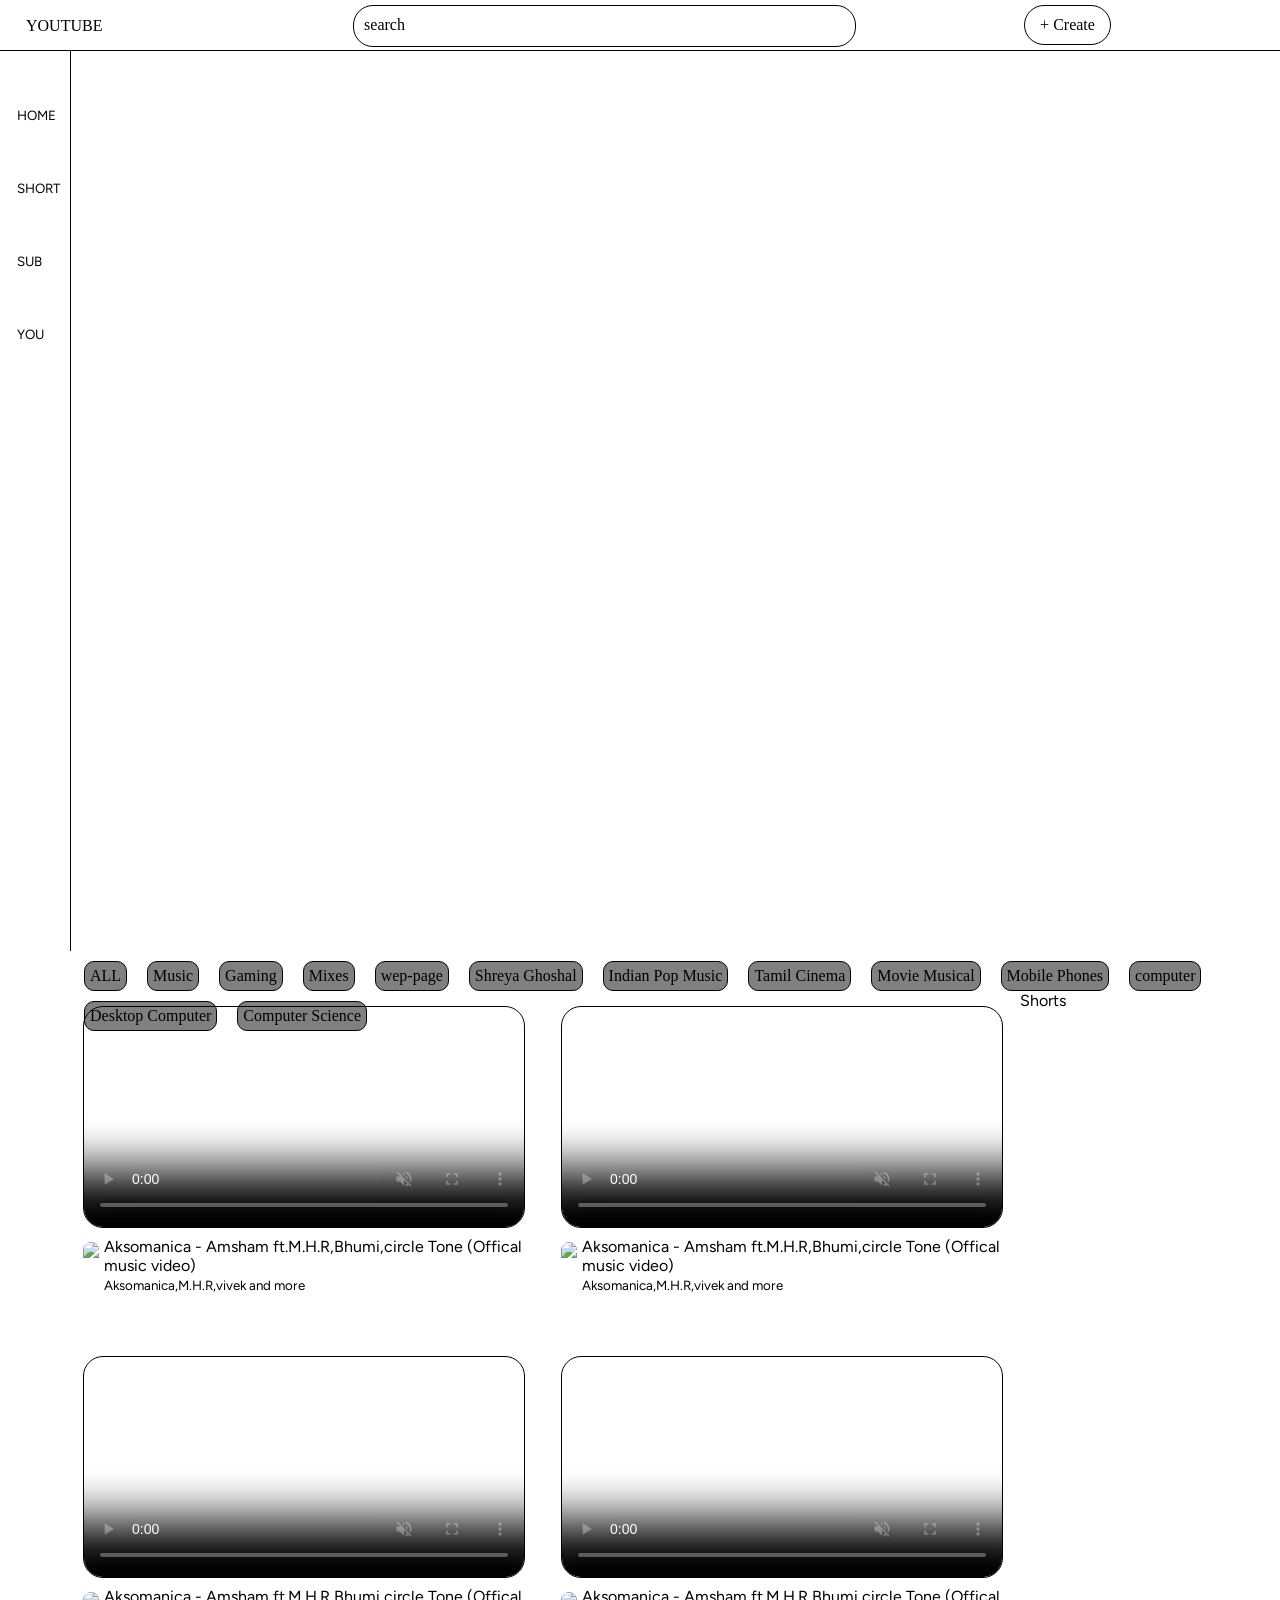
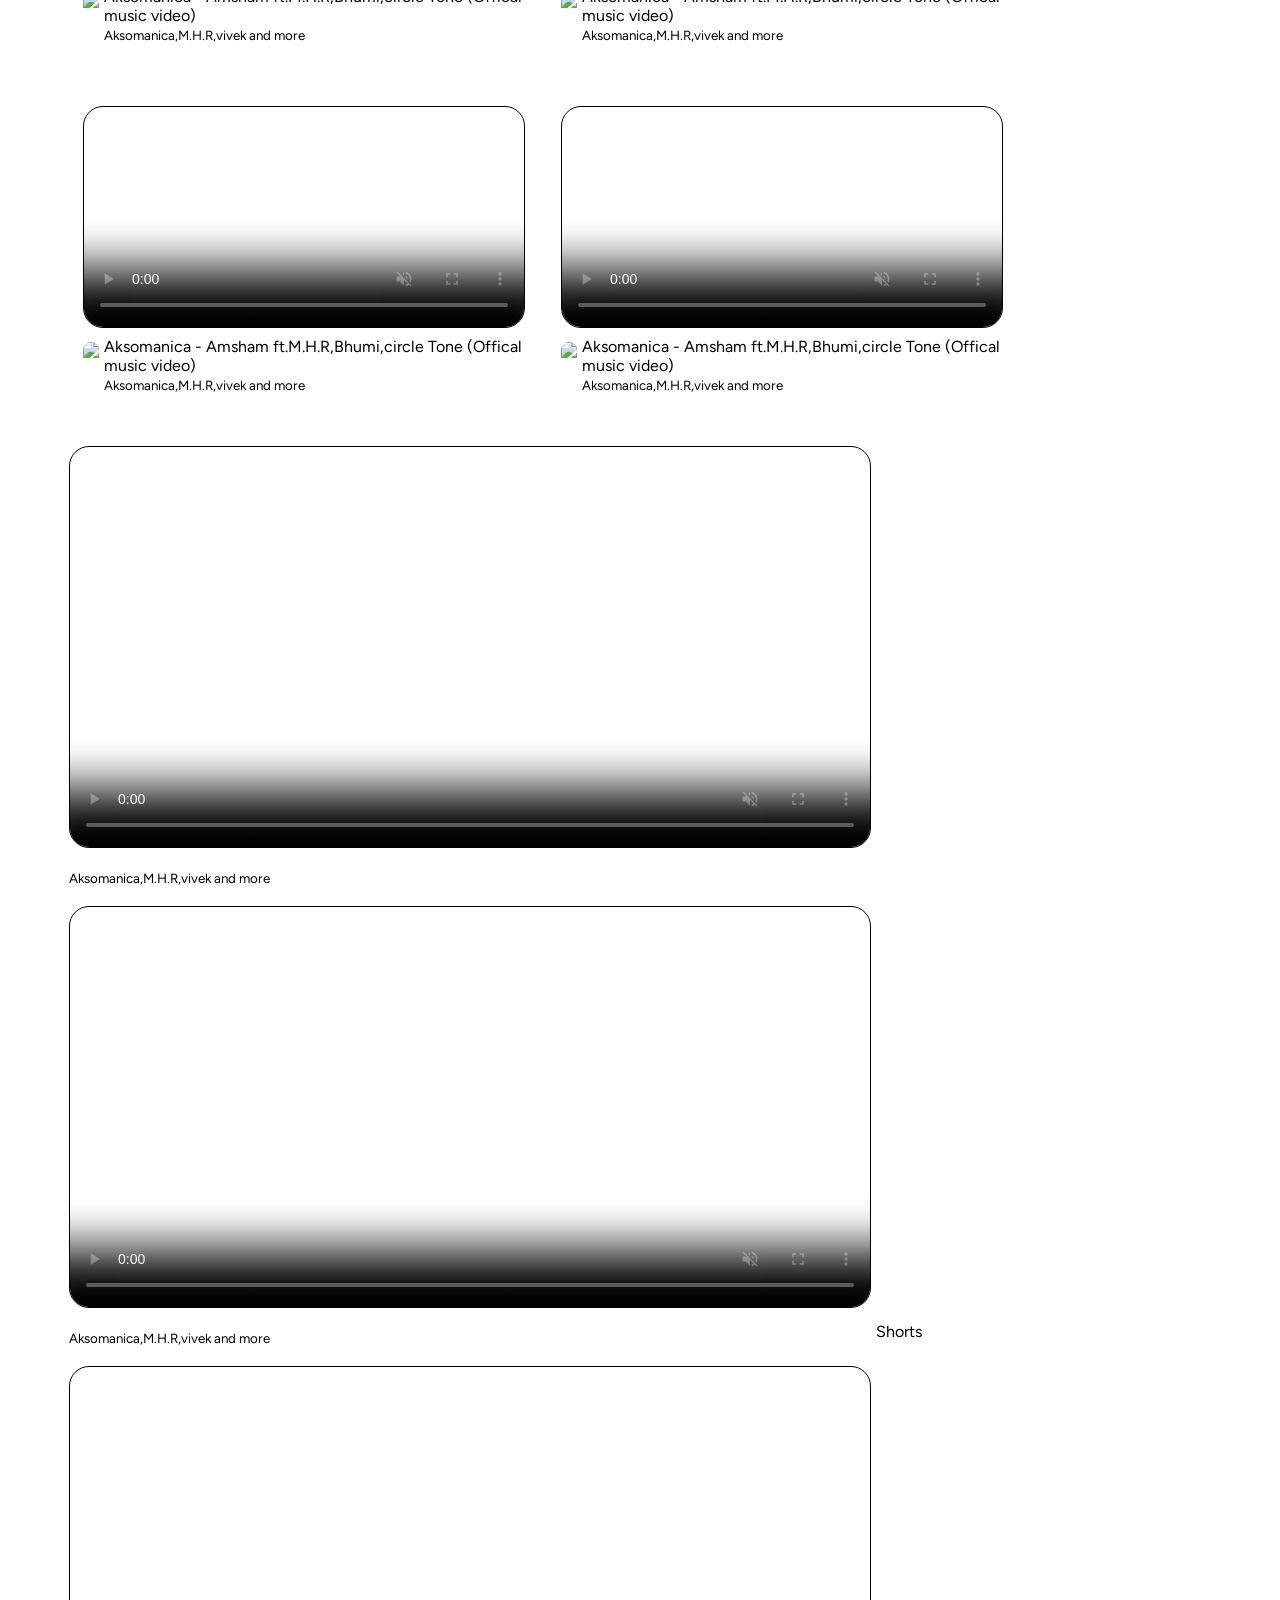
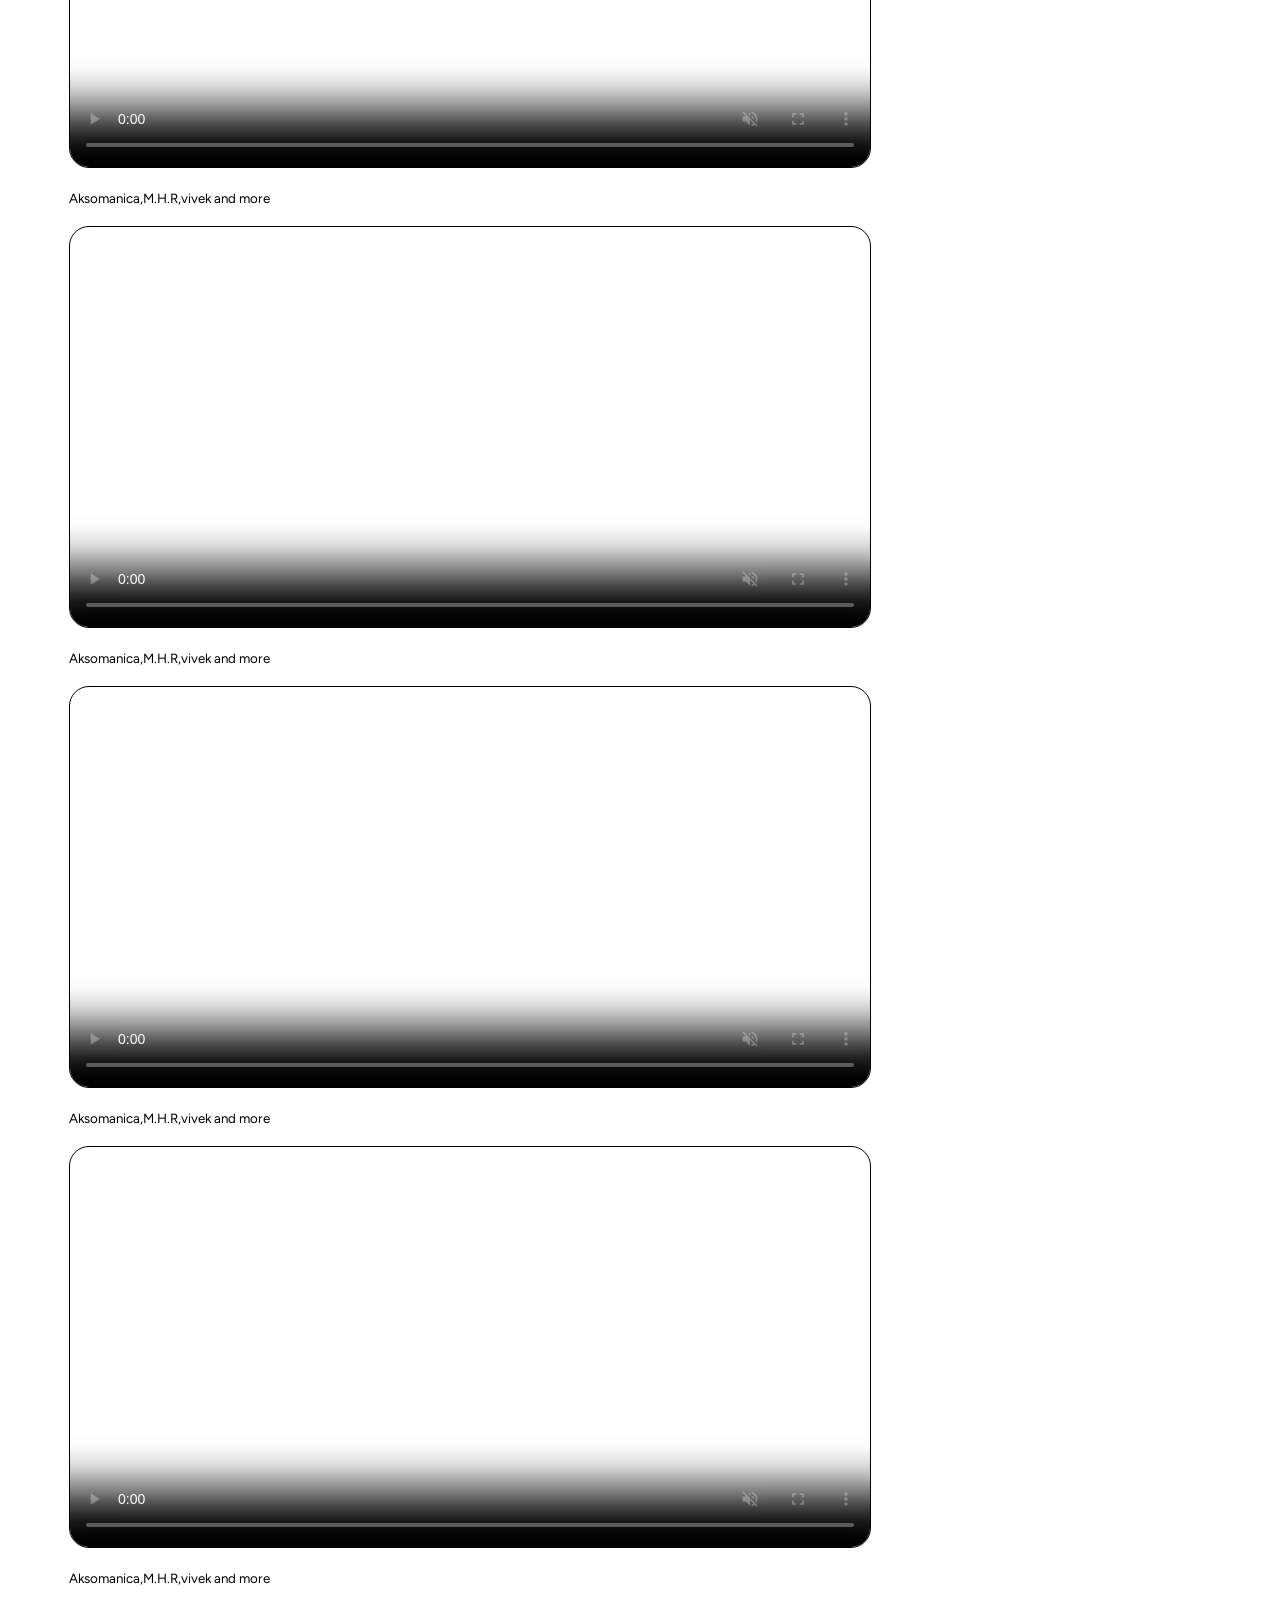
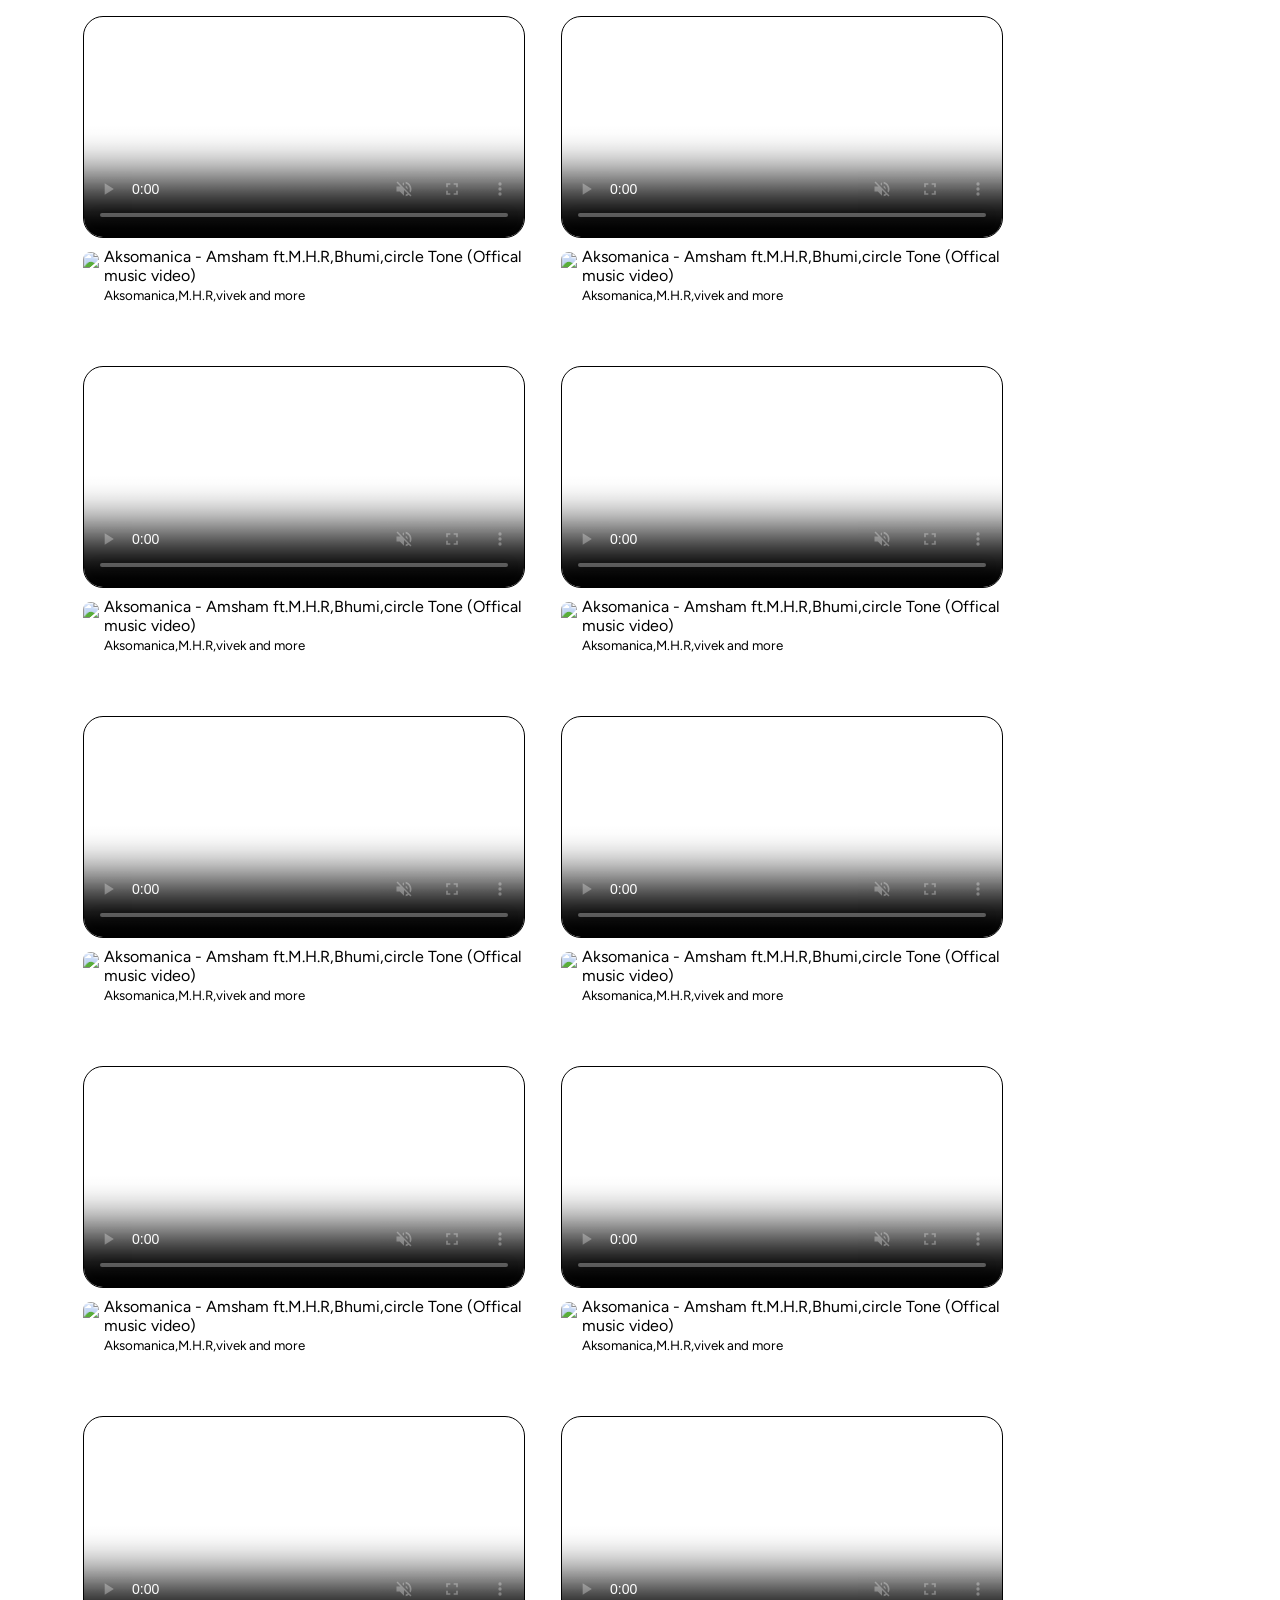
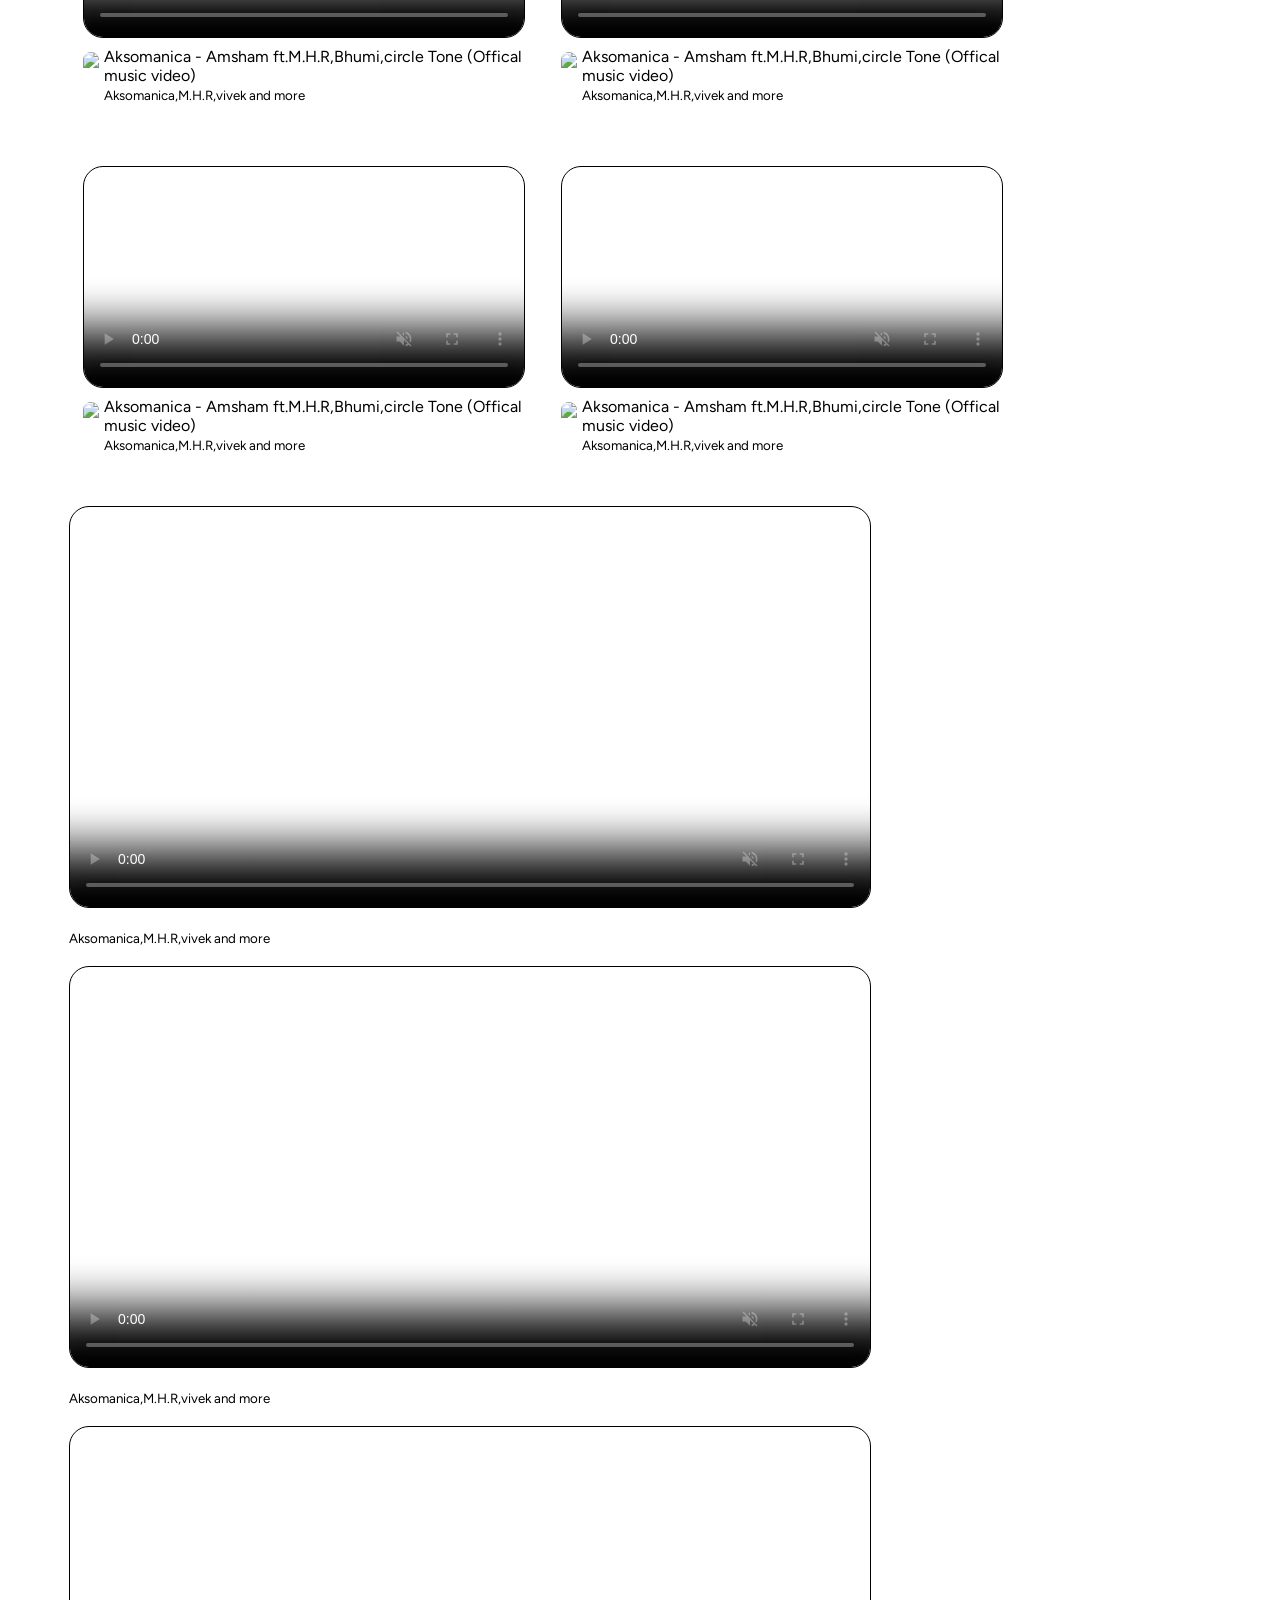
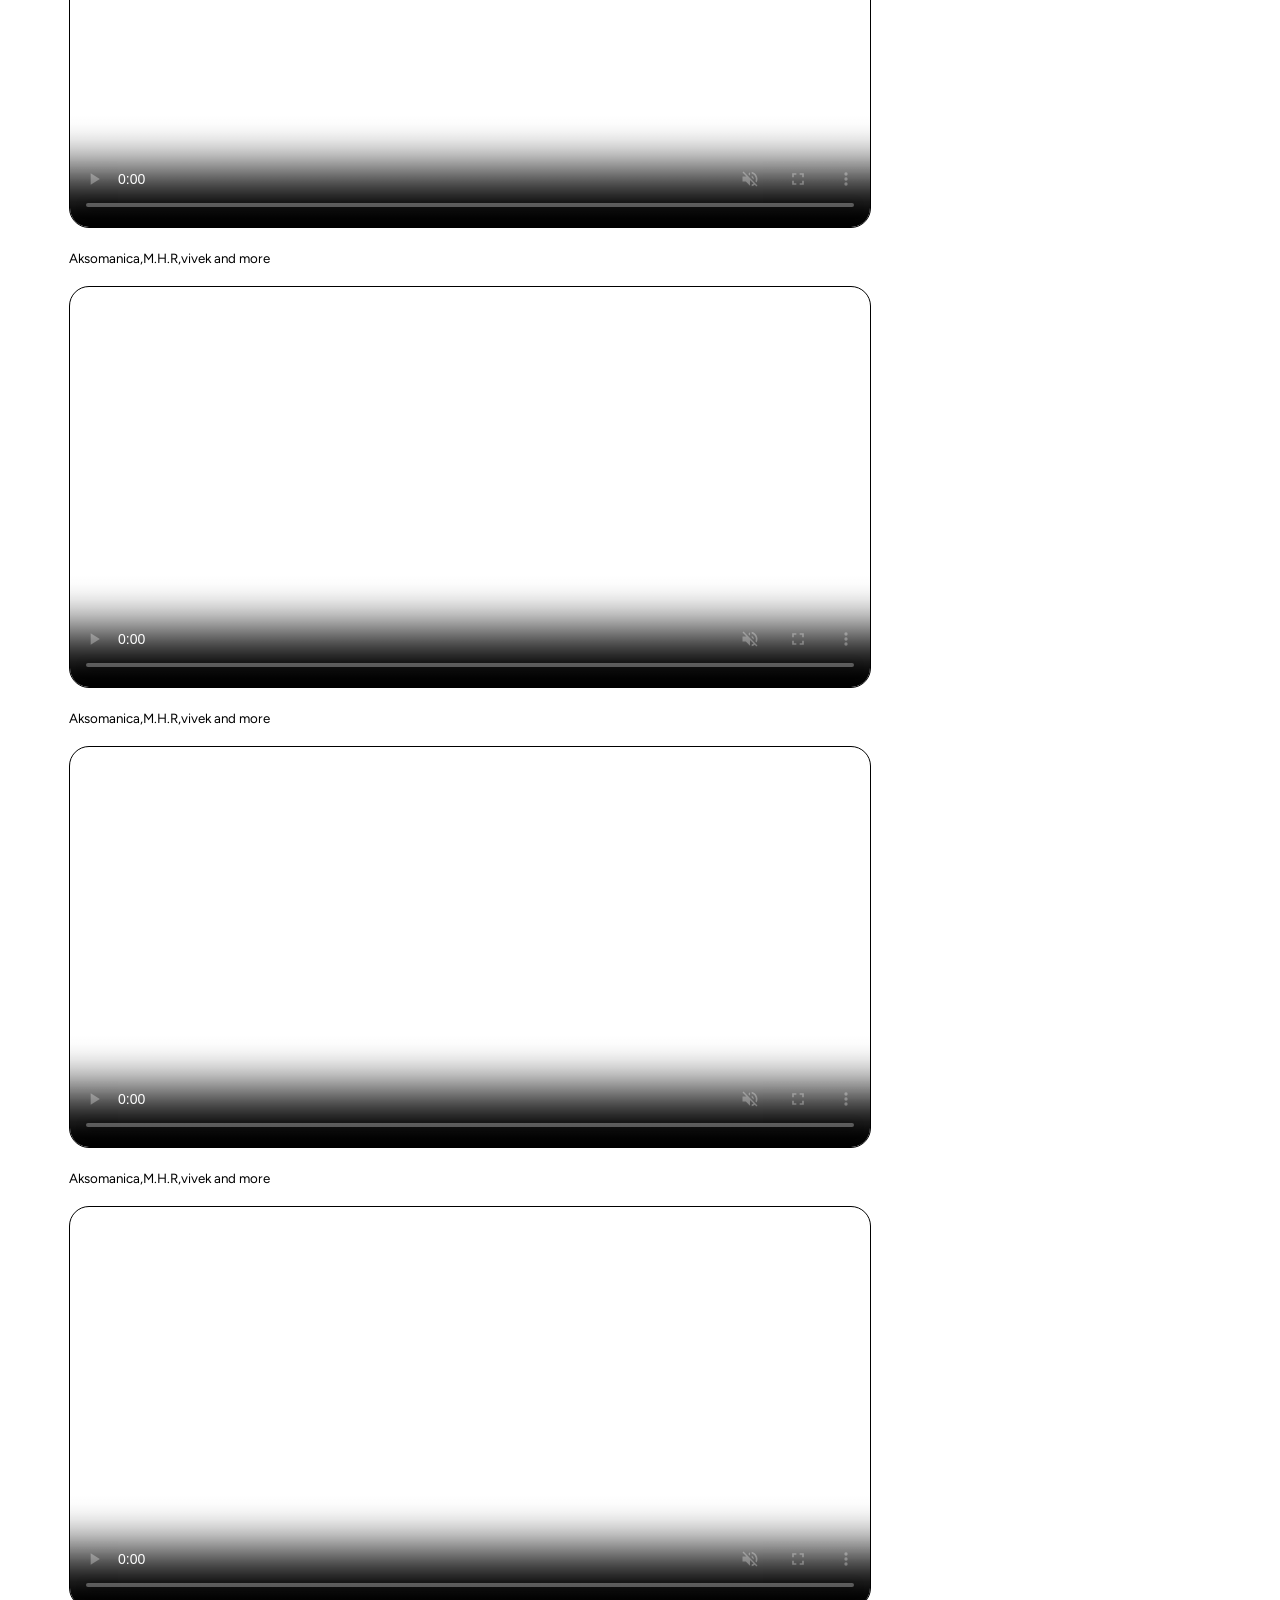
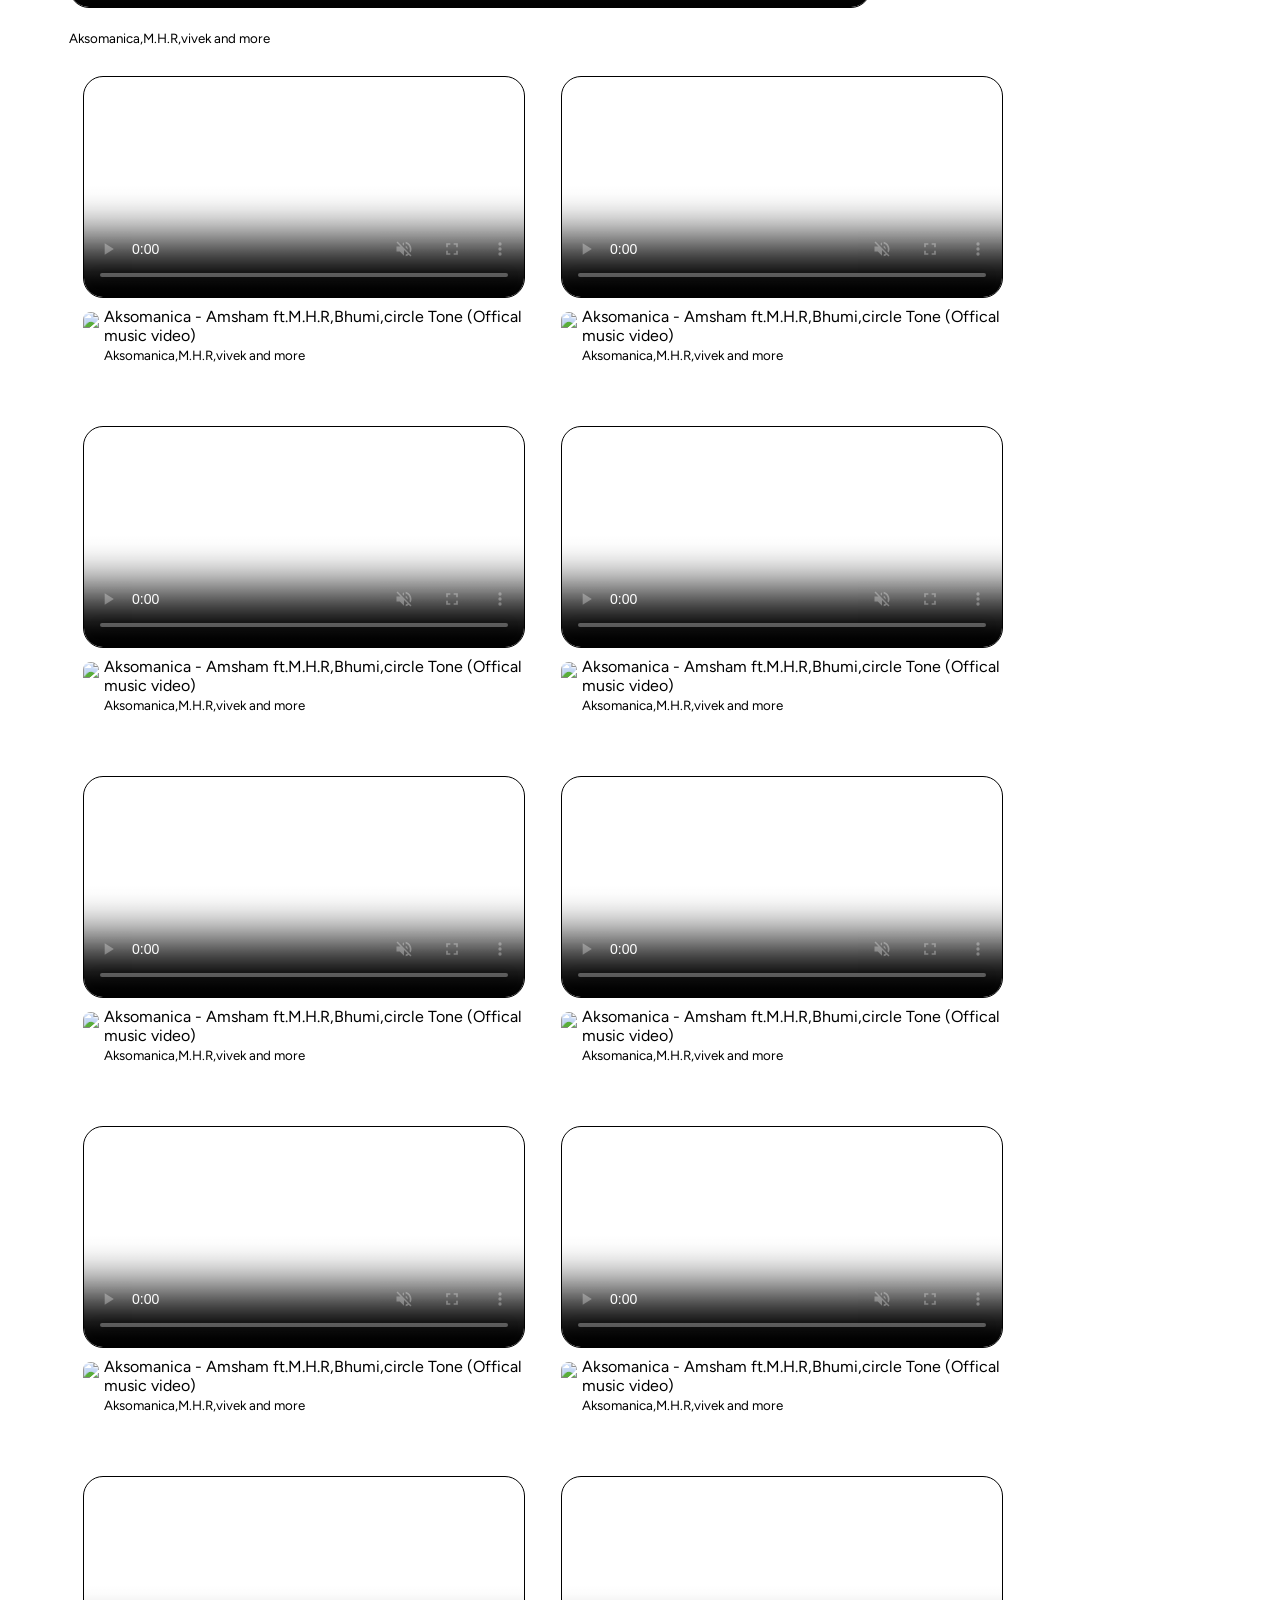
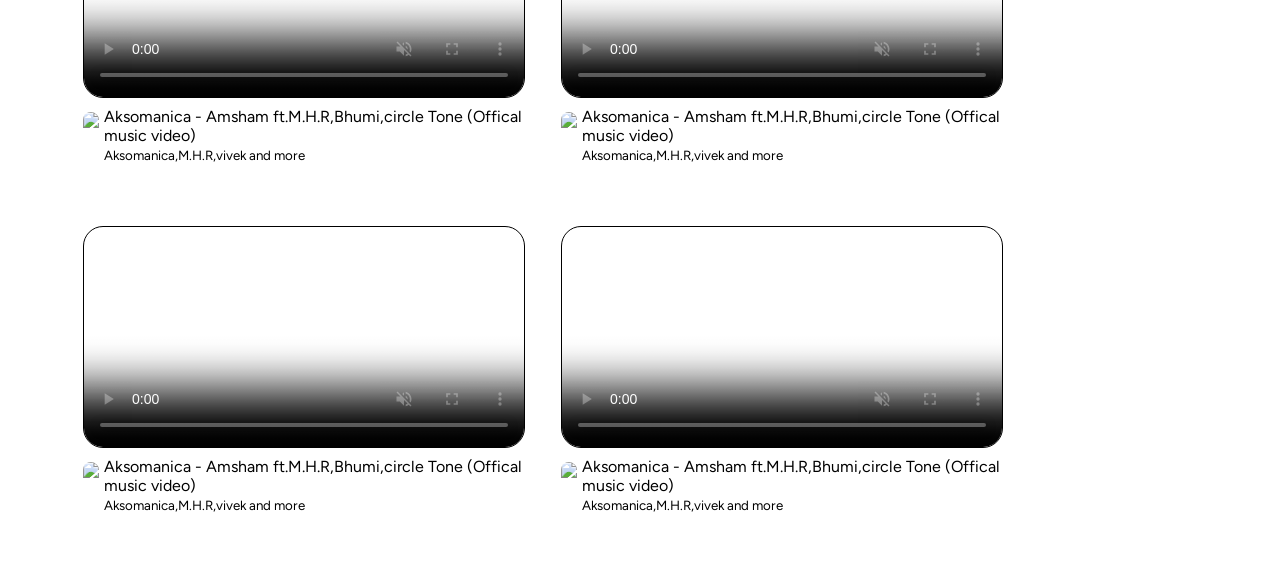
==== commit 6baa8e69: "fix" ====
--- a/index.html
+++ b/index.html
@@ -5,27 +5,31 @@
 			youtube
 		</title>
 		<link rel="stylesheet" href="style.css">
+		<link rel="stylesheet" href="https://cdnjs.cloudflare.com/ajax/libs/remixicon/4.6.0/remixicon.css" integrity="sha512-kJlvECunwXftkPwyvHbclArO8wszgBGisiLeuDFwNM8ws+wKIw0sv1os3ClWZOcrEB2eRXULYUsm8OVRGJKwGA==" crossorigin="anonymous" referrerpolicy="no-referrer">
+		<link rel="preconnect" href="https://fonts.googleapis.com">
+		<link rel="preconnect" href="https://fonts.gstatic.com" crossorigin>
+		<link href="https://fonts.googleapis.com/css2?family=Figtree:ital,wght@0,300..900;1,300..900&display=swap" rel="stylesheet">
 	</head>
 	<body>
 		<header>
 			<div class="nav float">
-				<div class="navleft">
-					<img class="float" src="https://cdn-icons-png.flaticon.com/128/9091/9091427.png" title="more">
-					<img class="float" src="https://cdn-icons-png.flaticon.com/128/15047/15047410.png" title="YT">
-					<p class="float">YouTube<sup>IN</sup></p>
+				<div class="navleft float">
+					<i class="ri-menu-line float" style="font-size:30px;padding-top:10px;"></i>
+					<i class="ri-youtube-fill float" style="font-size:30px;padding:10px 5px;color:red;"></i>
+					<span class="float" style="padding-top:17px;">YOUTUBE</span>
 				</div>
 				<div class="navcenter float bor">
 					<div class="navc1 float">
 						<span>search</span>
 					</div>
-					<img class="navc2"src="https://cdn-icons-png.flaticon.com/128/622/622669.png">	
+					<i class="ri-search-line float navc2" style="font-size:30px;padding:2px 10px;"></i>
 				</div>
 				<div class="navright">
 					<div class="float but bor">
 						+ Create
 					</div>
-					<img class="float noti"src="https://cdn-icons-png.flaticon.com/128/1827/1827330.png">
-					<img class="float noti"src="https://cdn-icons-png.flaticon.com/128/1144/1144760.png">
+					<i class="ri-notification-fill float noti"></i>
+					<i class="ri-account-circle-fill float noti"></i>
 				</div>
 			</div>
 		</header>
@@ -33,25 +37,25 @@
 			<div class="side float">
 				<div class="sih">
 					<a href="https://www.youtube.com/">	
-						<img class="sii"src="https://cdn-icons-png.flaticon.com/128/263/263115.png">
+						<i class="ri-home-4-line sii"></i>
 						<p class="sip"><smaLL>HOME</small></p>
 					</a>
 				</div>
 				<div class="sih">
 					<a href="https://www.youtube.com/shorts/">
-						<img class="sii"src="https://cdn-icons-png.flaticon.com/128/17692/17692686.png">
+						<i class="ri-video-line sii"></i>	
 						<p class="sip"><smaLL>SHORT</small></p>
 					</a>
 				</div>
 				<div class="sih">
 					<a href="subscription.html" target="_blank">
-						<img class="sii"src="https://cdn-icons-png.flaticon.com/128/2989/2989849.png">
+						<i class="ri-folder-video-line sii"></i>
 						<p class="sip s"><smaLL>SUB</small></p>
 					</a>	
 				</div>
 				<div class="sih">
 					<a href="you.html" target="_blank">	
-						<img class="sii"src="https://cdn-icons-png.flaticon.com/128/3033/3033143.png">
+						<i class="ri-account-circle-fill sii"></i>	
 						<p class="sip"><smaLL>YOU</small></p>
 					</a>
 				</div>
--- a/style.css
+++ b/style.css
@@ -1,6 +1,12 @@
 body{
 	margin:0px;
 	padding:0px;
+}
+p {
+  font-family: "Figtree", sans-serif;
+  font-optical-sizing: auto;
+  font-weight: <weight>;
+  font-style: normal;
 }
 a{
 	color:black;
@@ -51,8 +57,8 @@
 	padding:10px 15px;
 }
 .noti{
-	height:25px;
-	margin:10px 0px 10px 30px;
+	font-size:25px;
+	padding:10px 10px 0px 20px;
 }	
 .side{
 	border-right:1px solid black;
@@ -63,7 +69,7 @@
 	margin-top:20px;
 }
 .sii{
-	height:30px;
+	font-size:30px;
 	padding:10px 0px 0px 20px;
 }
 .sip{
